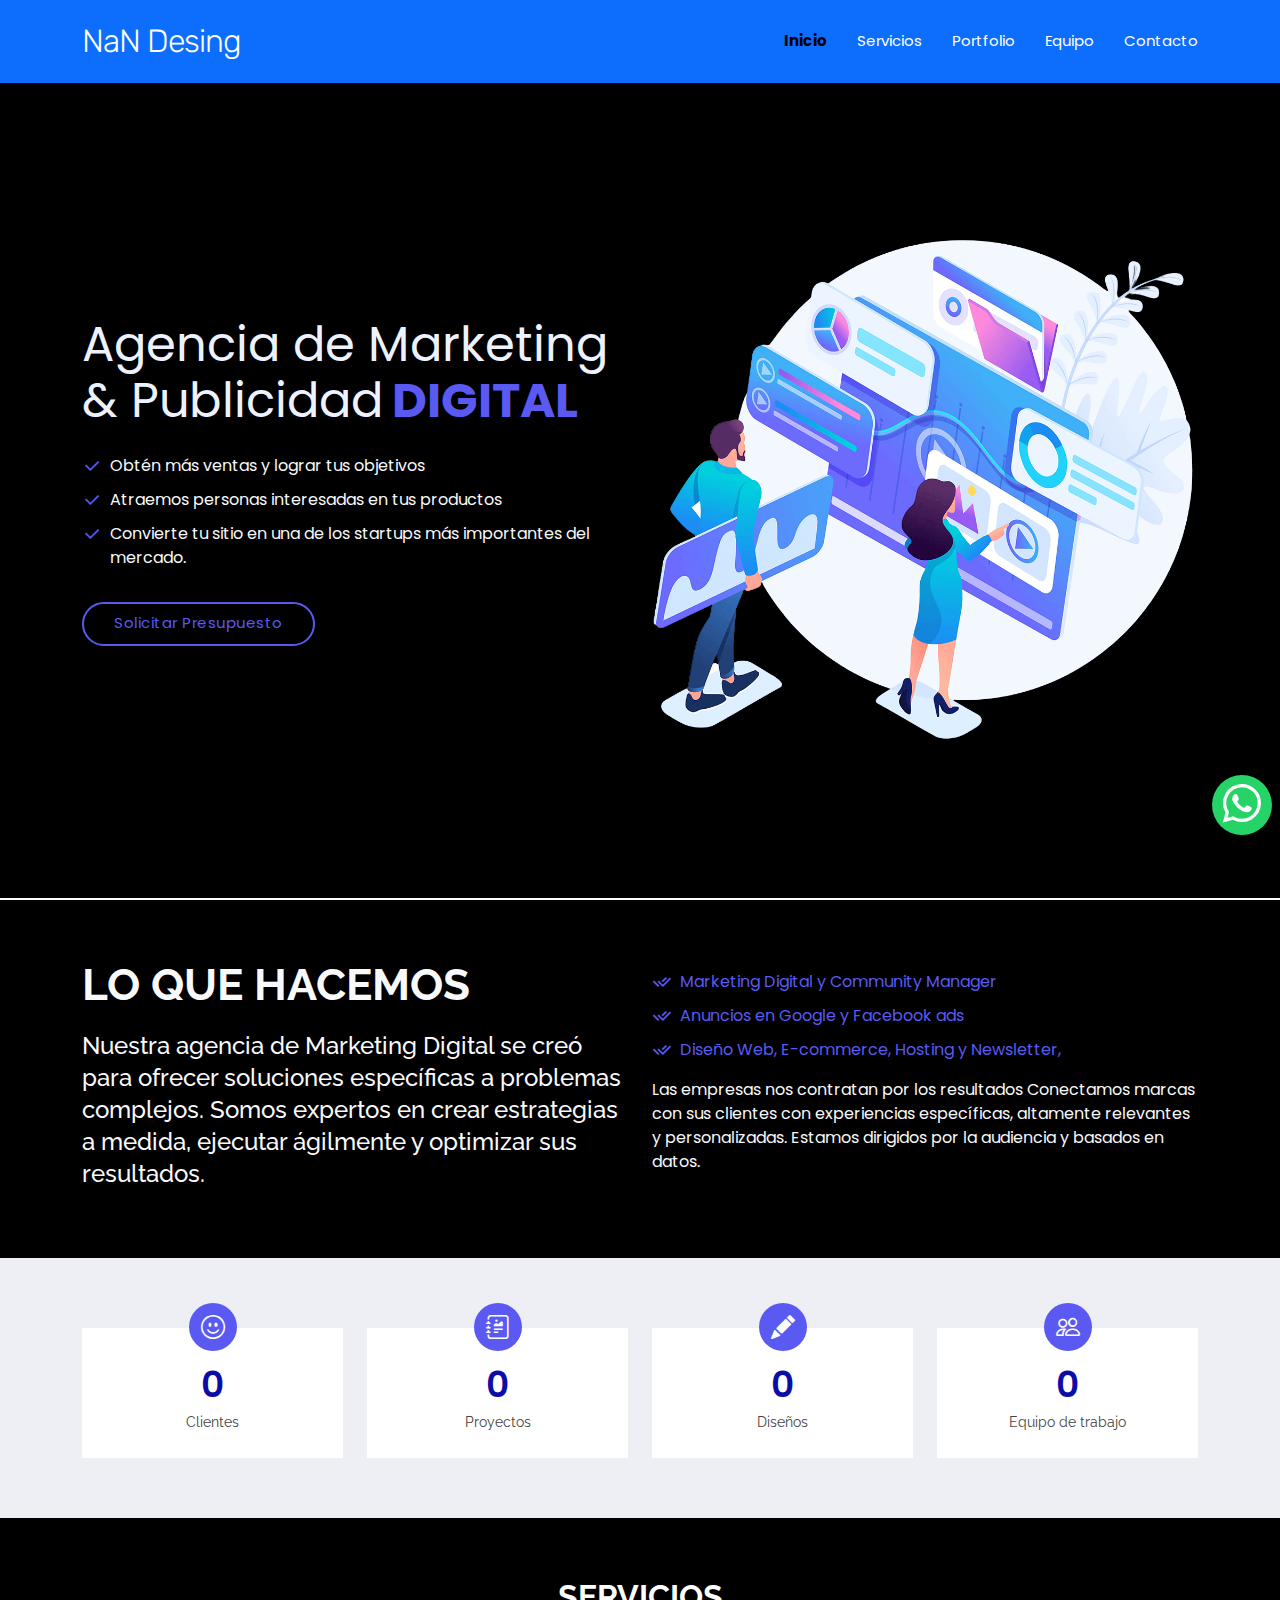
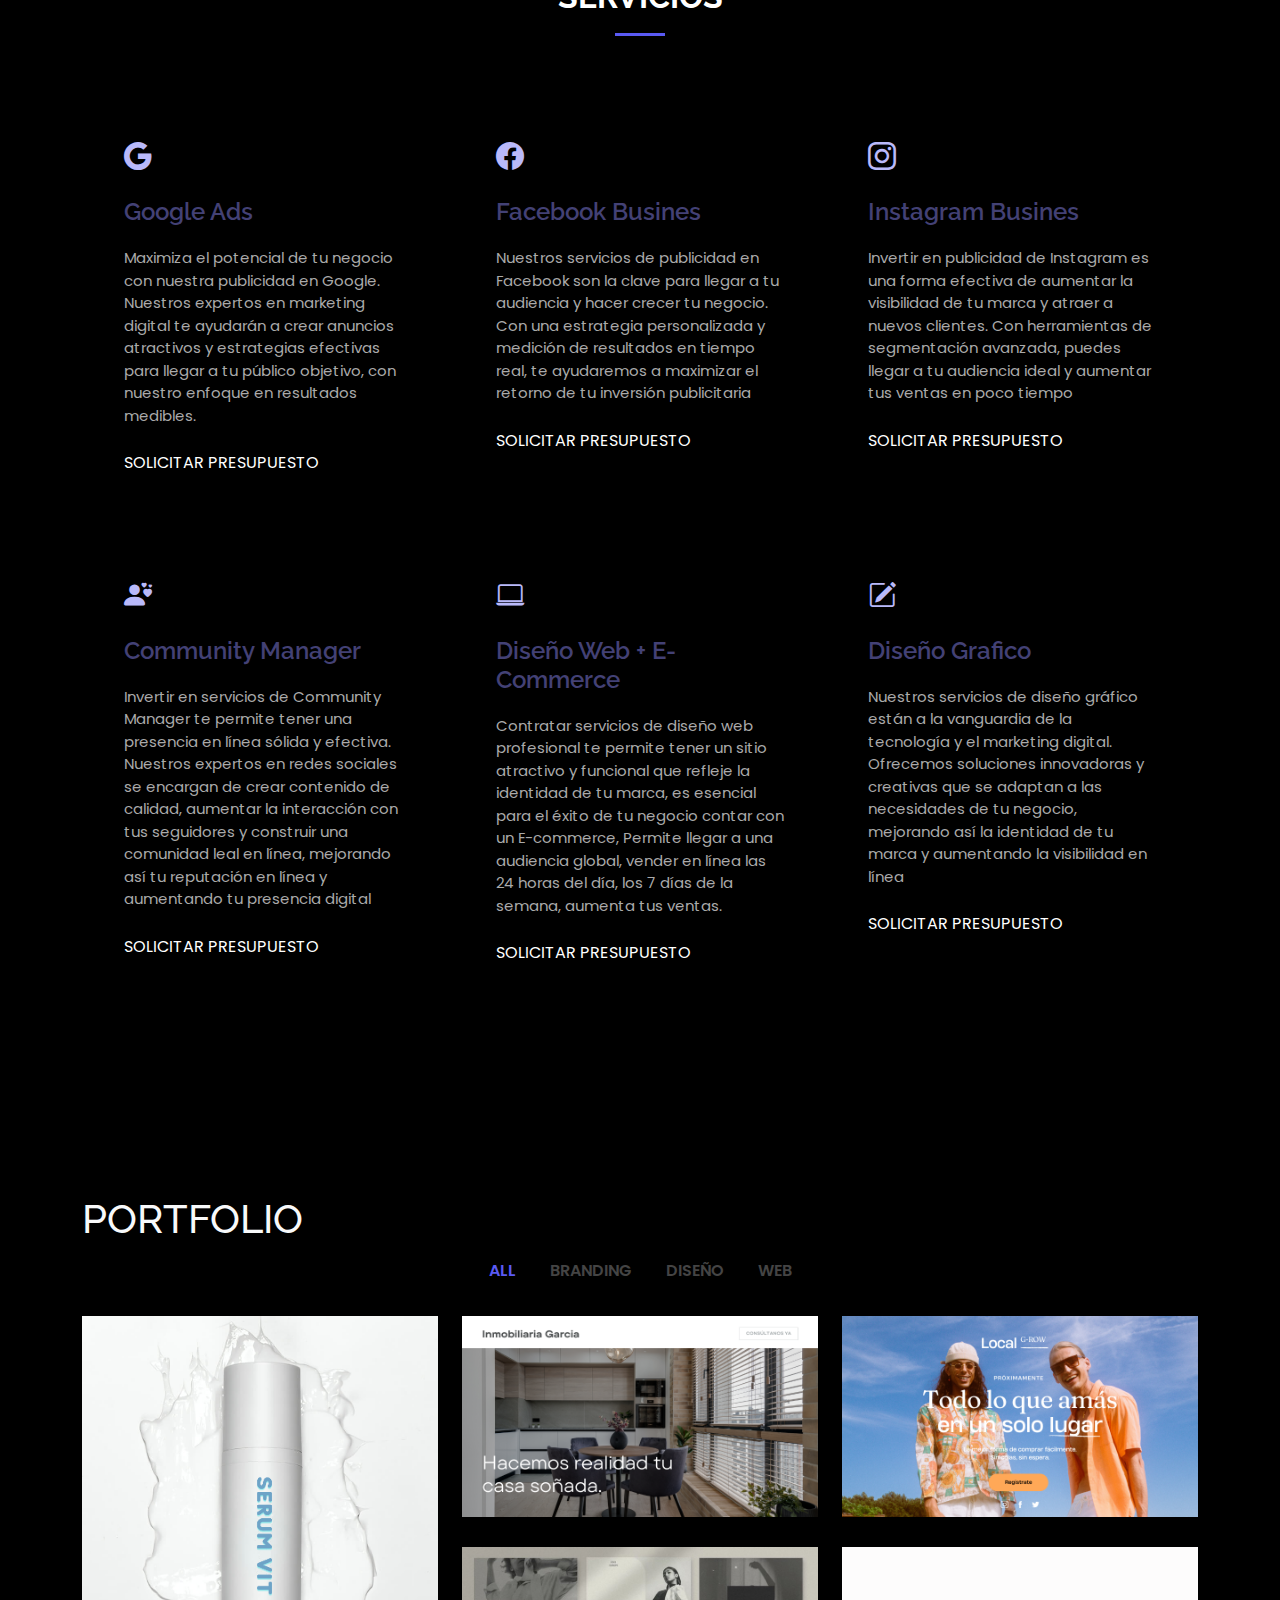
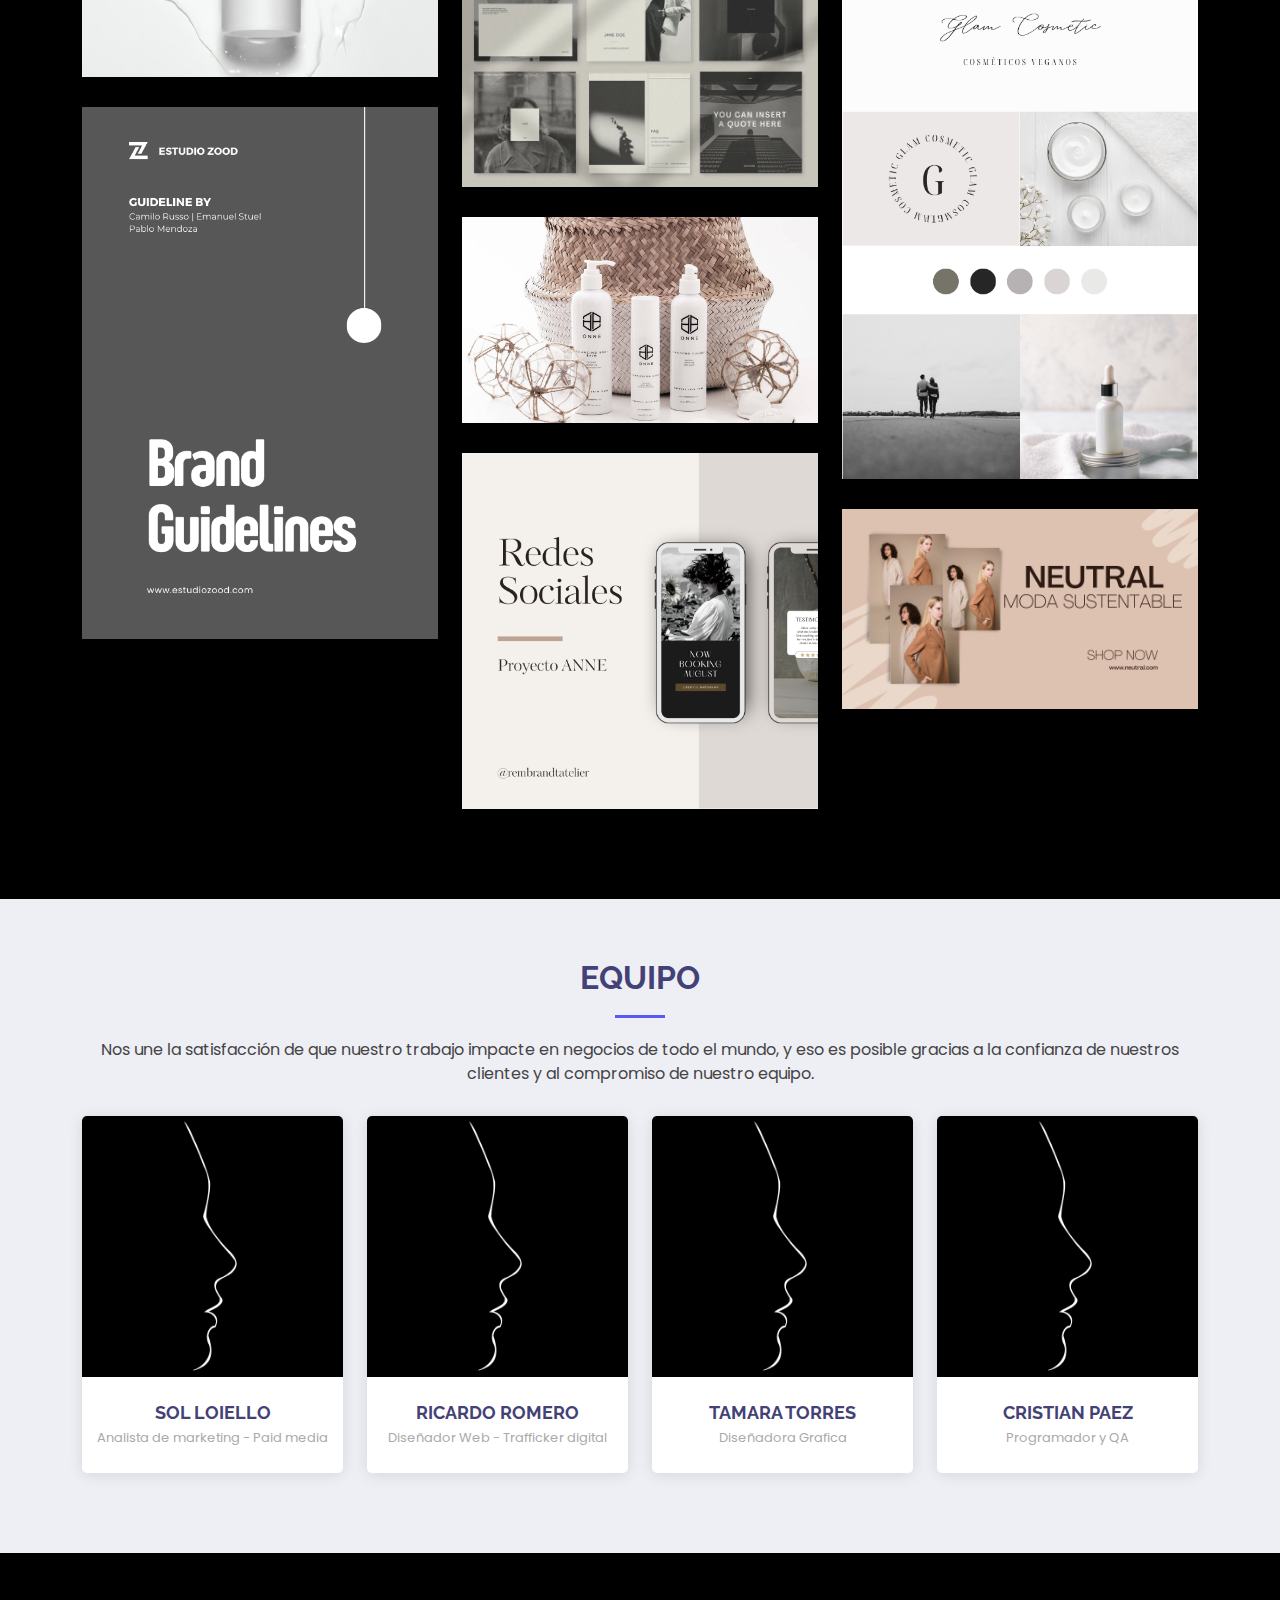
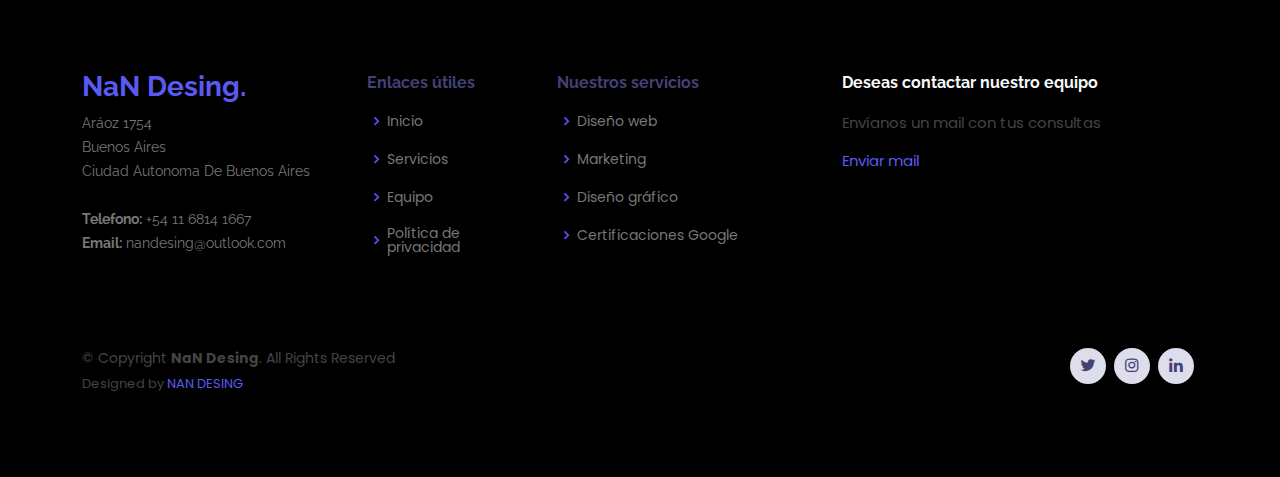
==== index.html @ 547ba75d "cambios" ====
<!DOCTYPE html>
<html lang="es">

<head>
  <meta charset="utf-8">
  <meta content="width=device-width, initial-scale=1.0" name="viewport">

  <title>NaN Desing</title>
  <meta content="" name="description">
  <meta content="" name="keywords">

  <!-- Favicons -->
  <link href="assets/img/NaN (100 × 100 px).png" rel="icon">
  <link href="assets/img/apple-touch-icon.png" rel="apple-touch-icon">
 

  <!-- Google Fonts -->
  <link rel="preconnect" href="https://fonts.googleapis.com">
  <link rel="preconnect" href="https://fonts.gstatic.com" crossorigin>
  <link href="https://fonts.googleapis.com/css2?family=Poppins:wght@500&display=swap" rel="stylesheet">
  <link href="https://fonts.googleapis.com/css?family=Open+Sans:300,300i,400,400i,600,600i,700,700i|Raleway:300,300i,400,400i,500,500i,600,600i,700,700i|Poppins:300,300i,400,400i,500,500i,600,600i,700,700i" rel="stylesheet">
  <link rel="preconnect" href="https://fonts.googleapis.com">
  <link rel="preconnect" href="https://fonts.gstatic.com" crossorigin>
  <link href="https://fonts.googleapis.com/css2?family=Roboto&family=Roboto+Flex:opsz,wght@8..144,500;8..144,600&family=Rubik:wght@500&display=swap" rel="stylesheet">
  


  <!-- Vendor CSS Files -->
  <link href="assets/vendor/bootstrap/css/bootstrap.min.css" rel="stylesheet">
  <link href="assets/vendor/bootstrap-icons/bootstrap-icons.css" rel="stylesheet">
  <link href="assets/vendor/boxicons/css/boxicons.min.css" rel="stylesheet">
  <link href="assets/vendor/glightbox/css/glightbox.min.css" rel="stylesheet">
  <link href="assets/vendor/remixicon/remixicon.css" rel="stylesheet">
  <link href="assets/vendor/swiper/swiper-bundle.min.css" rel="stylesheet">

  <!-- Template Main CSS File -->
  <link href="assets/css/style.css" rel="stylesheet">

  <!-- =======================================================
  * Template Name: Resi - v4.10.0
  * Template URL: https://bootstrapmade.com/resi-free-bootstrap-html-template/
  * Author: BootstrapMade.com
  * License: https://bootstrapmade.com/license/
  ======================================================== -->
</head>

<body>

  <!-- ======= Header ======= -->
  <header id="header" class="fixed-top  bg-primary">
    <div class="container d-flex align-items-center justify-content-between">

      <h1 class="logo"><a href="index.html">NaN Desing</a></h1>
      <!-- Uncomment below if you prefer to use an image logo -->
      <!-- <a href="index.html" class="logo"><img src="assets/img/logo.png" alt="" class="img-fluid"></a>-->

      <nav id="navbar" class="navbar navbar-dark">
        <ul>
          <li><a class="nav-link scrollto active" href="#hero">Inicio</a></li>
          <li><a class="nav-link scrollto" href="#services">Servicios</a></li>
          <li><a class="nav-link scrollto " href="#portfolio">Portfolio</a></li>
          <li><a class="nav-link scrollto" href="#team">Equipo</a></li>
          <li><a class="nav-link scrollto" href="#contact">Contacto</a></li>
          
        </ul>
        <i class="bi bi-list mobile-nav-toggle"></i>
      </nav><!-- .navbar -->

    </div>
  </header><!-- End Header -->

  <!-- ======= Hero Section ======= -->
  <section id="hero" class="d-flex align-items-center">

    <div class="container">
      <div class="row">
        <div class="col-lg-6 pt-2 pt-lg-0 order-2 order-lg-1 d-flex flex-column justify-content-center">
          <h1>Agencia de Marketing &  Publicidad<mark class="texto">DIGITAL</mark></h1> 
          <ul>
            <li class="text-light"><i class="ri-check-line"></i>Obtén más ventas y lograr tus objetivos</li>
            <li class="text-light"><i class="ri-check-line"></i> Atraemos personas interesadas en tus productos</li>
            <li class="text-light"><i class="ri-check-line"></i> Convierte tu sitio en una de los startups más importantes del mercado. 
            </li>
          </ul>
          <div class="mt-3">            
            <a href="https://wa.link/ziccb3" class="btn-get-quote">Solicitar Presupuesto</a>
          </div>
        </div>
        <div class="col-lg-6 order-1 order-lg-2 hero-img">
          <img src="assets/img/fondo 1.png" class="img-fluid" alt="">
        </div>
      </div>
    </div>

  </section><!-- End Hero -->

  <main id="main">

    <!-- ======= About Section ======= -->
    <section id="about" class="about">
      <div class="container">

        <div class="row content">
          <div class="col-lg-6">
            <h2><dt class="text-light" >LO QUE HACEMOS</dt> </h2>
            <h3 class="text-light">Nuestra agencia de Marketing Digital se creó para ofrecer soluciones específicas a problemas complejos. Somos expertos en crear estrategias a medida, ejecutar ágilmente y optimizar sus resultados. </h3>
          </div>
          <div class="col-lg-6 pt-4 pt-lg-0 cambios">            
            <ul>
              <li class="text1"><i class="ri-check-double-line "> </i>Marketing Digital y Community Manager</li>
              <li class="text1"><i class="ri-check-double-line"></i> Anuncios en Google y Facebook ads</li>
              <li class="text1"><i class="ri-check-double-line"></i> Diseño Web, E-commerce, Hosting y Newsletter, </li>
            </ul>
            <p class="text-light">Las empresas nos contratan por los resultados
              Conectamos marcas con sus clientes con experiencias específicas, altamente relevantes y personalizadas. Estamos dirigidos por la audiencia y basados en datos.</p>  
        </div>

      </div>
    </section><!-- End About Section -->

    <!-- ======= Why Us Section ======= -->
    

    <!-- ======= Counts Section ======= -->
    <section id="counts" class="counts section-bg">
      <div class="container">

        <div class="row">

          <div class="col-lg-3 col-md-6">
            <div class="count-box">
              <i class="bi bi-emoji-smile"></i>
              <span data-purecounter-start="0" data-purecounter-end="232" data-purecounter-duration="1" class="purecounter"></span>
              <p>Clientes </p>
            </div>
          </div>

          <div class="col-lg-3 col-md-6 mt-5 mt-md-0">
            <div class="count-box">
              <i class="bi bi-journal-richtext"></i>
              <span data-purecounter-start="0" data-purecounter-end="521" data-purecounter-duration="1" class="purecounter"></span>
              <p>Proyectos</p>
            </div>
          </div>

          <div class="col-lg-3 col-md-6 mt-5 mt-lg-0">
            <div class="count-box">
              <i class="bi bi-pencil-fill"></i>
              <span data-purecounter-start="0" data-purecounter-end="1463" data-purecounter-duration="1" class="purecounter"></span>
              <p>Diseños</p>
            </div>
          </div>

          <div class="col-lg-3 col-md-6 mt-5 mt-lg-0">
            <div class="count-box">
              <i class="bi bi-people"></i>
              <span data-purecounter-start="0" data-purecounter-end="7" data-purecounter-duration="1" class="purecounter"></span>
              <p>Equipo de trabajo </p>
            </div>
          </div>

        </div>

      </div>
    </section><!-- End Counts Section -->

    <!-- ======= Services Section ======= -->
    <section id="services" class="services">
      <div class="container">

        <div class="section-title">
          <h2><dt class="text-white">SERVICIOS</dt></h2>
        </div>

        <section id="why-us" class="why-us">
          <div class="container">
    
            <div class="row">    
              <div class="col-lg-4">
                <div class="box">
                  <span><i class="bi bi-google"></i></span>                  
                  <h4>Google Ads</h4>
                  <p>Maximiza el potencial de tu negocio con nuestra publicidad en Google. Nuestros expertos en marketing digital te ayudarán a crear anuncios atractivos y estrategias efectivas para llegar a tu público objetivo, con nuestro enfoque en resultados medibles. </p> <br>
                  <a href="https://wa.link/ziccb3" class="text-white font-weight-bold text-uppercase">Solicitar Presupuesto</a>
              </div>   
            </div>
    
              <div class="col-lg-4 mt-4 mt-lg-0">
                <div class="box">
                  <span><i class="bi bi-facebook"></i></span>
                  <h4>Facebook Busines</h4>
                  <p>Nuestros servicios de publicidad en Facebook son la clave para llegar a tu audiencia y hacer crecer tu negocio. Con una estrategia personalizada y medición de resultados en tiempo real, te ayudaremos a maximizar el retorno de tu inversión publicitaria</p>
                  <br><a href="https://wa.link/ziccb3" class="text-white font-weight-bold text-uppercase">Solicitar Presupuesto</a>
                </div>
              </div>
    
              <div class="col-lg-4 mt-4 mt-lg-0">
                <div class="box">
                  <span><i class="bi bi-instagram"></i></span>
                  <h4>Instagram Busines</h4>
                  <p>Invertir en publicidad de Instagram es una forma efectiva de aumentar la visibilidad de tu marca y atraer a nuevos clientes. Con herramientas de segmentación avanzada, puedes llegar a tu audiencia ideal y aumentar tus ventas en poco tiempo</p>
                  <br><a href="https://wa.link/ziccb3" class="text-white font-weight-bold text-uppercase">Solicitar Presupuesto</a>
                </div>
              </div>
            </div>

            <div class="row">    
              <div class="col-lg-4">
                <div class="box">
                 <span><i class="bi bi-person-hearts"></i></span>               
                  <h4>Community Manager</h4>
                  <p>Invertir en servicios de Community Manager te permite tener una presencia en línea sólida y efectiva. Nuestros expertos en redes sociales se encargan de crear contenido de calidad, aumentar la interacción con tus seguidores y construir una comunidad leal en línea, mejorando así tu reputación en línea y aumentando tu presencia digital</p>
                  <br><a href="https://wa.link/ziccb3" class="text-white font-weight-bold text-uppercase">Solicitar Presupuesto</a>
                </div>
              </div>
    
              <div class="col-lg-4 mt-4 mt-lg-0">
                <div class="box">
                  <span><i class="bi bi-laptop"></i></span>
                  <h4>Diseño Web + E-Commerce</h4>
                  <p>Contratar servicios de diseño web profesional te permite tener un sitio atractivo y funcional que refleje la identidad de tu marca, es esencial para el éxito de tu negocio contar con un E-commerce, Permite llegar a una audiencia global, vender en línea las 24 horas del día, los 7 días de la semana, aumenta tus ventas. </p>
                  <br><a href="https://wa.link/ziccb3" class="text-white font-weight-bold text-uppercase">Solicitar Presupuesto</a>
                </div>
              </div>
    
              <div class="col-lg-4 mt-4 mt-lg-0">
                <div class="box">
                  <span><i class="bi bi-pencil-square"></i></span>
                  <h4>Diseño Grafico</h4>
                  <p>Nuestros servicios de diseño gráfico están a la vanguardia de la tecnología y el marketing digital. Ofrecemos soluciones innovadoras y creativas que se adaptan a las necesidades de tu negocio, mejorando así la identidad de tu marca y aumentando la visibilidad en línea</p>
                  <br><a href="https://wa.link/ziccb3" class="text-white font-weight-bold text-uppercase">Solicitar Presupuesto</a>
                </div>
              </div>
            </div>

          </div>
        </section><!-- End Why Us Section -->
      </div>
    </section><!-- End Services Section -->

    <!-- ======= Features Section ======= -->

    <!-- ======= Portfolio Section ======= -->
    <section id="portfolio" class="portfolio">
      <div class="container">
        <h1 class="text-light">PORTFOLIO</h1>

        <div class="row">
          <div class="col-lg-12 d-flex justify-content-center">
            <ul id="portfolio-flters">
              <li data-filter="*" class="filter-active">All</li>
              <li data-filter=".filter-app">Branding</li>
              <li data-filter=".filter-card">Diseño</li>
              <li data-filter=".filter-web">Web</li>
            </ul>
          </div>
        </div>

        <div class="row portfolio-container">

          <div class="col-lg-4 col-md-6 portfolio-item filter-app">
            <div class="portfolio-wrap">
              <img src="assets/img/portfolio/pool.png" class="img-fluid" alt="">
              <div class="portfolio-info">
                <h4>Branding</h4>
                <p>Brand</p>
                <div class="portfolio-links">
                  <a href="assets/img/portfolio/pool.png" data-gallery="portfolioGallery" class="portfolio-lightbox" title="App 1"><i class="bx bx-plus"></i></a>
                </div>
              </div>
            </div>
          </div>

          <div class="col-lg-4 col-md-6 portfolio-item filter-web">
            <div class="portfolio-wrap">
              <img src="assets/img/portfolio/4454.png" class="img-fluid" alt="">
              <div class="portfolio-info">
                <h4>Diseño Web</h4>
                <p>Web</p>
                <div class="portfolio-links">
                  <a href="assets/img/portfolio/4454.png" data-gallery="portfolioGallery" class="portfolio-lightbox" title="Web 3"><i class="bx bx-plus"></i></a>
                </div>
              </div>
            </div>
          </div>

          <div class="col-lg-4 col-md-6 portfolio-item filter-web">
            <div class="portfolio-wrap">
              <img src="assets/img/portfolio/foto24.png" class="img-fluid" alt="">
              <div class="portfolio-info">
                <h4>Diseño Web</h4>
                <p>WEB</p>
                <div class="portfolio-links">
                  <a href="assets/img/portfolio/foto24.png" data-gallery="portfolioGallery" class="portfolio-lightbox" title="App 2"><i class="bx bx-plus"></i></a>
                </div>
              </div>
            </div>
          </div>

          <div class="col-lg-4 col-md-6 portfolio-item filter-card">
            <div class="portfolio-wrap">
              <img src="assets/img/portfolio/img3333.jpg" class="img-fluid" alt="">
              <div class="portfolio-info">
                <h4>Diseño</h4>
                <p>Brand</p>
                <div class="portfolio-links">
                  <a href="assets/img/portfolio/img3333.jpg" data-gallery="portfolioGallery" class="portfolio-lightbox" title="Card 2"><i class="bx bx-plus"></i></a>
                  
                </div>
              </div>
            </div>
          </div>

          <div class="col-lg-4 col-md-6 portfolio-item filter-card">
            <div class="portfolio-wrap">
              <img src="assets/img/portfolio/Glam Cosmetic.png" class="img-fluid" alt="">
              <div class="portfolio-info">
                <h4>Diseño</h4>
                <p>DSING</p>
                <div class="portfolio-links">
                  <a href="assets/img/portfolio/Glam Cosmetic.png" data-gallery="portfolioGallery" class="portfolio-lightbox" title="Web 2"><i class="bx bx-plus"></i></a>
                 
                </div>
              </div>
            </div>
          </div>

          <div class="col-lg-4 col-md-6 portfolio-item filter-app">
            <div class="portfolio-wrap">
              <img src="assets/img/portfolio/Glam Cosmetic (1).png" class="img-fluid" alt="">
              <div class="portfolio-info">
                <h4>Branding</h4>
                <p>Brand</p>
                <div class="portfolio-links">
                  <a href="assets/img/portfolio/Glam Cosmetic (1).png" data-gallery="portfolioGallery" class="portfolio-lightbox" title="App 3"><i class="bx bx-plus"></i></a>
                  
                </div>
              </div>
            </div>
          </div>

          <div class="col-lg-4 col-md-6 portfolio-item filter-app">
            <div class="portfolio-wrap">
              <img src="assets/img/portfolio/portfolio-details-1.jpg" class="img-fluid" alt="">
              <div class="portfolio-info">
                <h4>Branding</h4>
                <p>Brand</p>
                <div class="portfolio-links">
                  <a href="assets/img/portfolio/portfolio-details-1.jpg" data-gallery="portfolioGallery" class="portfolio-lightbox" title="Card 1"><i class="bx bx-plus"></i></a>
                  
                </div>
              </div>
            </div>
          </div>

          <div class="col-lg-4 col-md-6 portfolio-item filter-card">
            <div class="portfolio-wrap">
              <img src="assets/img/portfolio/portfolio-8.png" class="img-fluid" alt="">
              <div class="portfolio-info">
                <h4>Diseño</h4>
                <p>DSING</p>
                <div class="portfolio-links">
                  <a href="assets/img/portfolio/portfolio-8.png" data-gallery="portfolioGallery" class="portfolio-lightbox" title="Card 3"><i class="bx bx-plus"></i></a>
                  
                </div>
              </div>
            </div>
          </div>

          <div class="col-lg-4 col-md-6 portfolio-item filter-web">
            <div class="portfolio-wrap">
              <img src="assets/img/portfolio/Gimnasio Astreus (2).png" class="img-fluid" alt="">
              <div class="portfolio-info">
                <h4>Diseño Web</h4>
                <p>Web</p>
                <div class="portfolio-links">
                  <a href="assets/img/portfolio/Gimnasio Astreus (2).png" data-gallery="portfolioGallery" class="portfolio-lightbox" title="Web 3"><i class="bx bx-plus"></i></a>
                 
                </div>
              </div>
            </div>
          </div>

        </div>

      </div>
    </section><!-- End Portfolio Section -->

    <!-- ======= Team Section ======= -->
    <section id="team" class="team section-bg">
      <div class="container">

        <div class="section-title">
          <h2>EQUIPO</h2>
          <p>Nos une la satisfacción de que nuestro trabajo impacte en negocios de todo el mundo, y eso es posible gracias a la confianza de nuestros clientes y al compromiso de nuestro equipo.</p>
        </div>

        <div class="row">

          <div class="col-lg-3 col-md-6 d-flex align-items-stretch">
            <div class="member">
              <div class="member-img">
                <img src="assets/img/team/img - 1.png" class="img-fluid" alt="">
                <div class="social">
                  <a href=""><i class="bi bi-linkedin"></i></a>
                  <a href=""><i class="bi bi-twitter"></i></a>
                  <a href=""><i class="bi bi-instagram"></i></a>
                </div>
              </div>
              <div class="member-info">
                <h4>SOL LOIELLO</h4>
                <span>Analista de marketing - Paid media </span>
              </div>
            </div>
          </div>

          <div class="col-lg-3 col-md-6 d-flex align-items-stretch">
            <div class="member">
              <div class="member-img">
                <img src="assets/img/team/img - 1.png" class="img-fluid" alt="">
                <div class="social">
                  <a href=""><i class="bi bi-linkedin"></i></a>
                  <a href=""><i class="bi bi-twitter"></i></a>
                  <a href=""><i class="bi bi-instagram"></i></a>                  
                </div>
              </div>
              <div class="member-info">
                <h4>RICARDO ROMERO</h4>
                <span>Diseñador Web - Trafficker digital</span>
              </div>
            </div>
          </div>

          <div class="col-lg-3 col-md-6 d-flex align-items-stretch">
            <div class="member">
              <div class="member-img">
                <img src="assets/img/team/img - 1.png" class="img-fluid" alt="">
                <div class="social">
                  <a href=""><i class="bi bi-linkedin"></i></a>
                  <a href=""><i class="bi bi-twitter"></i></a>
                  <a href=""><i class="bi bi-instagram"></i></a>  
                </div>
              </div>
              <div class="member-info">
                <h4>TAMARA TORRES</h4>
                <span>Diseñadora Grafica</span>
              </div>
            </div>
          </div>

          <div class="col-lg-3 col-md-6 d-flex align-items-stretch">
            <div class="member">
              <div class="member-img">
                <img src="assets/img/team/img - 1.png" class="img-fluid" alt="">
                <div class="social">
                  <a href=""><i class="bi bi-linkedin"></i></a>
                  <a href=""><i class="bi bi-twitter"></i></a>
                  <a href=""><i class="bi bi-instagram"></i></a>  
                </div>
              </div>
              <div class="member-info">
                <h4>CRISTIAN PAEZ</h4>
                <span>Programador y QA</span>
              </div>
            </div>
          </div>

        </div>

      </div>
    </section><!-- End Team Section -->




   <!-- ======= Boton de wsp ======= -->
    <div>
      <a href="https://wa.link/ziccb3" class="btn-wsp" target="blank"><i class="bi bi-whatsapp"></i> </a>
    </div>








   

    

   

  </main><!-- End #main -->

  <!-- ======= Footer ======= -->

  <section id="contact">
  <footer id="footer">

    <div class="footer-top">
      <div class="container">
        <div class="row">

          <div class="col-lg-3 col-md-6 footer-contact">
            <h3>NaN Desing.</h3>
            <p>
              Aráoz 1754 <br>
              Buenos Aires<br>
              Ciudad Autonoma De Buenos Aires <br><br>
              <strong>Telefono:</strong> +54 11 6814 1667<br>
              <strong>Email:</strong> nandesing@outlook.com<br>
            </p>
          </div>

          <div class="col-lg-2 col-md-6 footer-links">
            <h4>Enlaces útiles</h4>
            <ul>
              <li><i class="bx bx-chevron-right"></i> <a href="#">Inicio</a></li>
              <li><i class="bx bx-chevron-right"></i> <a href="#">Servicios</a></li>
              <li><i class="bx bx-chevron-right"></i> <a href="#">Equipo</a></li>
              <li><i class="bx bx-chevron-right"></i> <a href="#">Política de privacidad</a></li>
              
            </ul>
          </div>

          <div class="col-lg-3 col-md-6 footer-links">
            <h4>Nuestros servicios</h4>
            <ul>
              <li><i class="bx bx-chevron-right"></i> <a href="services">Diseño web</a></li>
              <li><i class="bx bx-chevron-right"></i> <a href="services">Marketing</a></li>
              <li><i class="bx bx-chevron-right"></i> <a href="services">Diseño gráfico</a></li>
              <li><i class="bx bx-chevron-right"></i> <a href="#">Certificaciones Google </a></li>
            </ul>
          </div>

          <div class="col-lg-4 col-md-6 footer-newsletter">
            <h4 class="text-light">Deseas contactar nuestro equipo</h4>
            <p>Envíanos un mail con tus consultas </p>
            <a href="mailto:nandesing@outlook.com">Enviar mail</a>
          
           
          </div>

        </div>
      </div>
    </div>

    <div class="container d-md-flex py-4">

      <div class="me-md-auto text-center text-md-start">
        <div class="copyright">
          &copy; Copyright <strong><span>NaN Desing</span></strong>. All Rights Reserved
        </div>
        <div class="credits">
          <!-- All the links in the footer should remain intact. -->
          <!-- You can delete the links only if you purchased the pro version. -->
          <!-- Licensing information: https://bootstrapmade.com/license/ -->
          <!-- Purchase the pro version with working PHP/AJAX contact form: https://bootstrapmade.com/resi-free-bootstrap-html-template/ -->
          Designed by <a href="https://bootstrapmade.com/">NAN DESING</a>
        </div>
      </div>
      <div class="social-links text-center text-md-right pt-3 pt-md-0">
        <a href="#" class="twitter"><i class="bx bxl-twitter"></i></a>
        <a href="#" class="instagram"><i class="bx bxl-instagram"></i></a>
        
        <a href="#" class="linkedin"><i class="bx bxl-linkedin"></i></a>
      </div>
    </div>
  </footer><!-- End Footer -->
  </section>

  <a href="#" class="back-to-top d-flex align-items-center justify-content-center"><i class="bi bi-arrow-up-short"></i></a>

  <!-- Vendor JS Files -->
  <script src="assets/vendor/purecounter/purecounter_vanilla.js"></script>
  <script src="assets/vendor/bootstrap/js/bootstrap.bundle.min.js"></script>
  <script src="assets/vendor/glightbox/js/glightbox.min.js"></script>
  <script src="assets/vendor/isotope-layout/isotope.pkgd.min.js"></script>
  <script src="assets/vendor/swiper/swiper-bundle.min.js"></script>
  <script src="assets/vendor/php-email-form/validate.js"></script>

  <!-- Template Main JS File -->
  <script src="assets/js/main.js"></script>

</body>

</html>
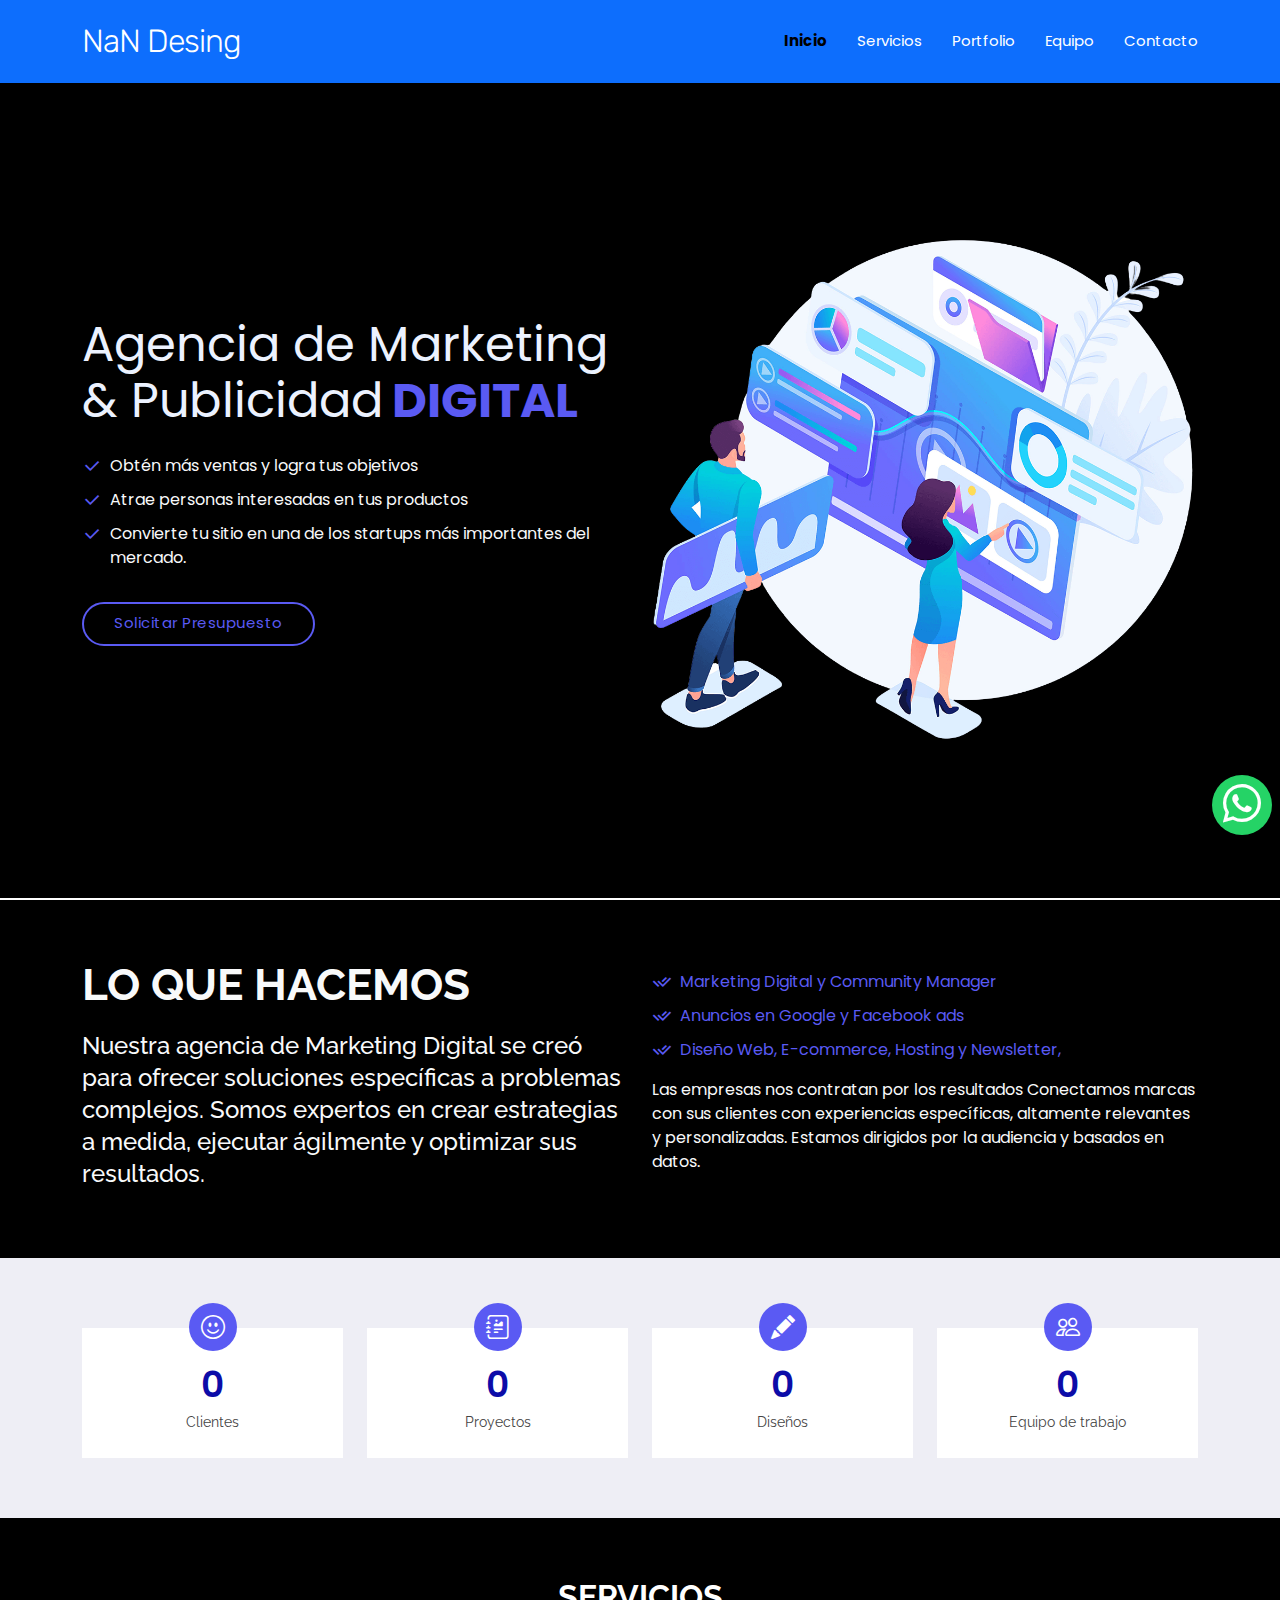
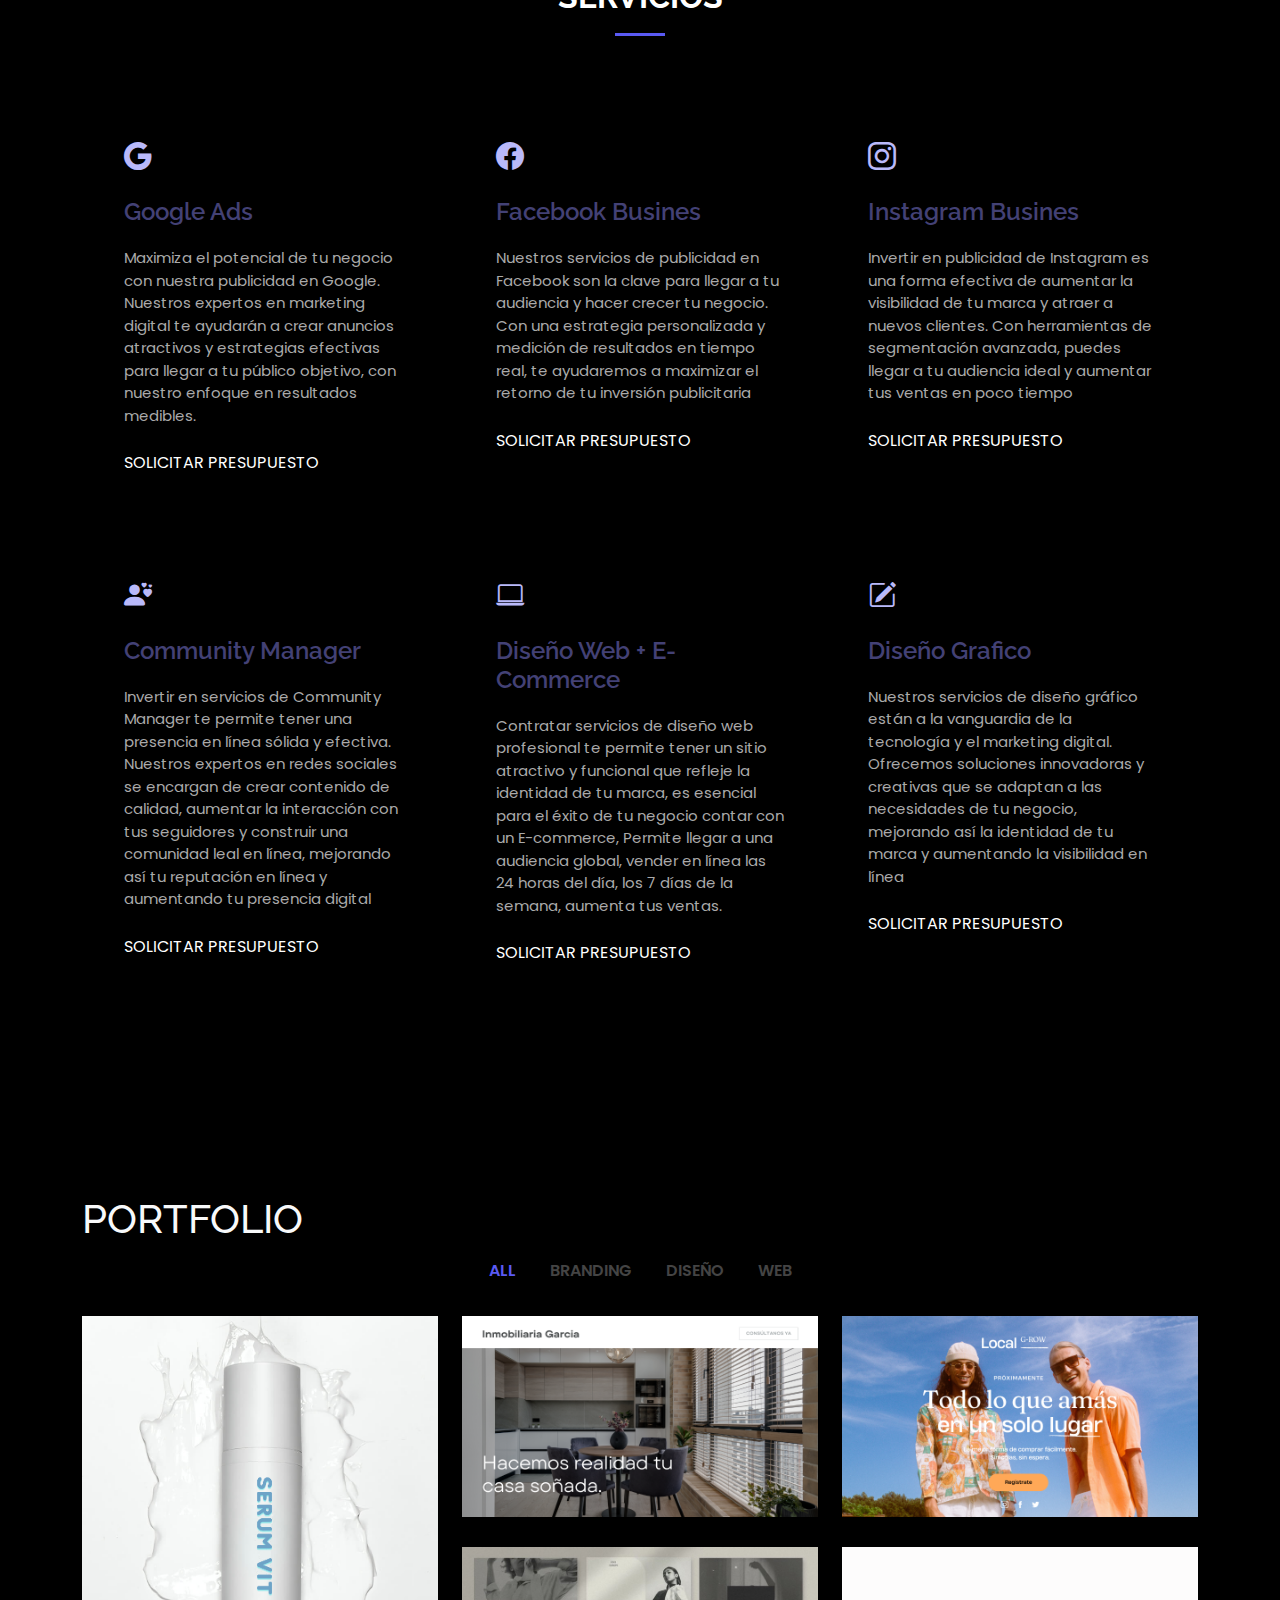
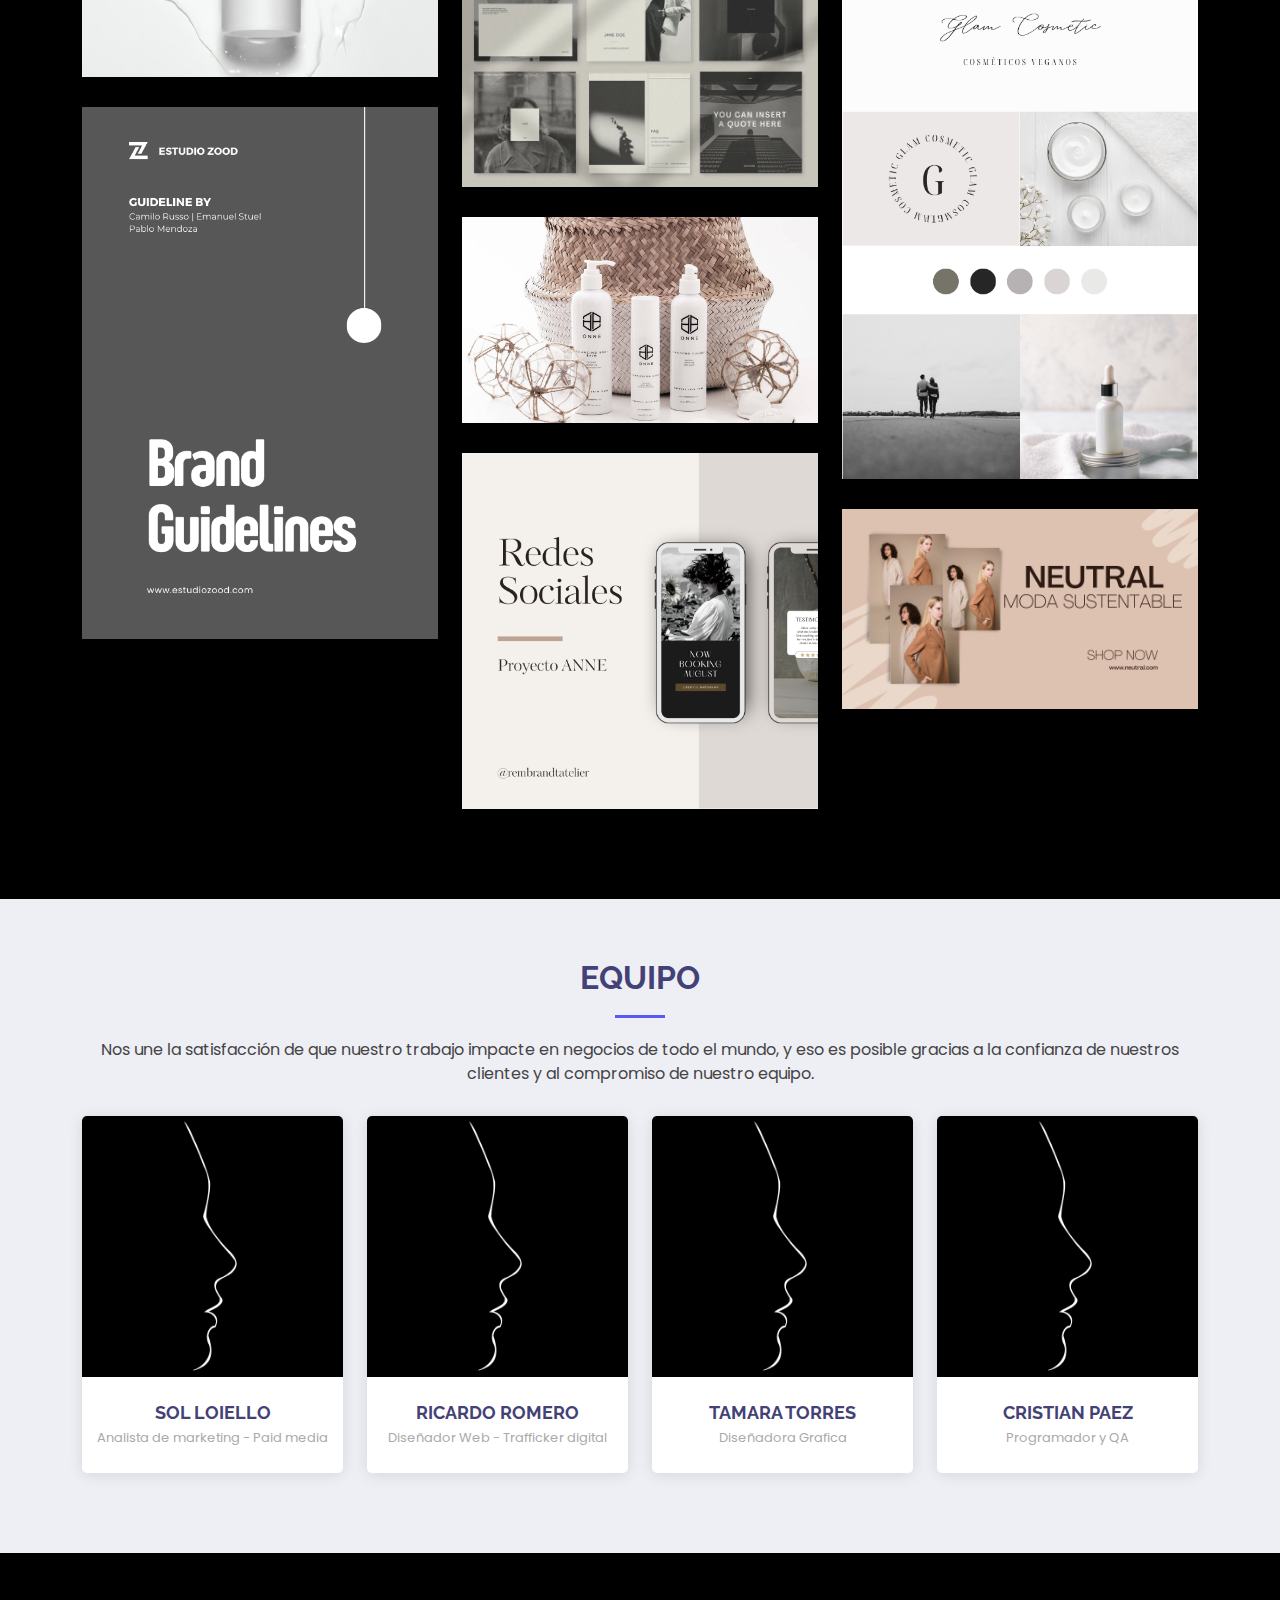
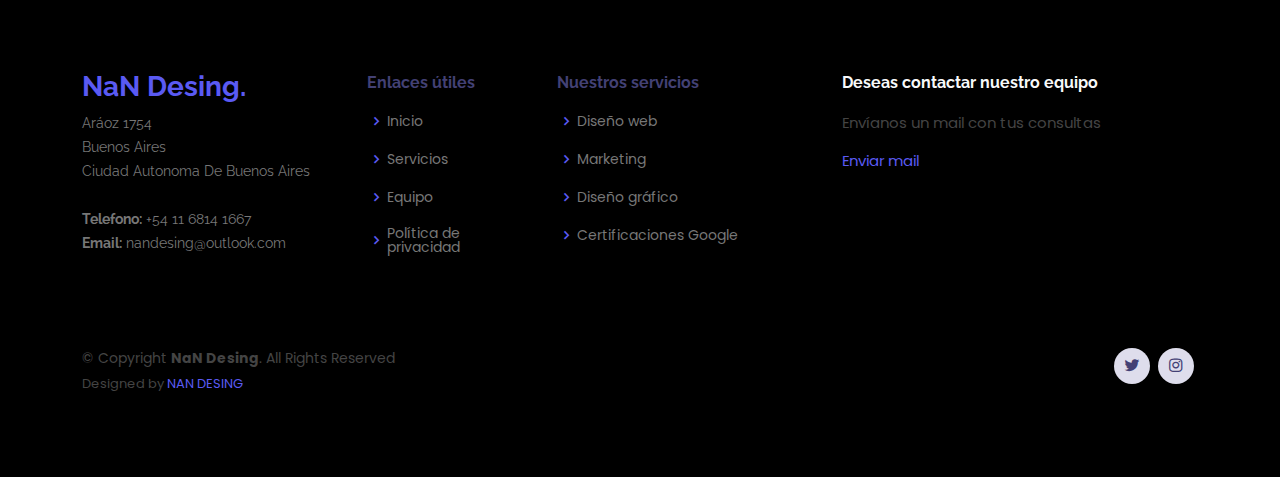
==== commit 2c2d57ad: "cambios link" ====
--- a/index.html
+++ b/index.html
@@ -77,8 +77,8 @@
         <div class="col-lg-6 pt-2 pt-lg-0 order-2 order-lg-1 d-flex flex-column justify-content-center">
           <h1>Agencia de Marketing &  Publicidad<mark class="texto">DIGITAL</mark></h1> 
           <ul>
-            <li class="text-light"><i class="ri-check-line"></i>Obtén más ventas y lograr tus objetivos</li>
-            <li class="text-light"><i class="ri-check-line"></i> Atraemos personas interesadas en tus productos</li>
+            <li class="text-light"><i class="ri-check-line"></i>Obtén más ventas y logra tus objetivos</li>
+            <li class="text-light"><i class="ri-check-line"></i> Atrae personas interesadas en tus productos</li>
             <li class="text-light"><i class="ri-check-line"></i> Convierte tu sitio en una de los startups más importantes del mercado. 
             </li>
           </ul>
@@ -404,7 +404,7 @@
                 <div class="social">
                   <a href=""><i class="bi bi-linkedin"></i></a>
                   <a href=""><i class="bi bi-twitter"></i></a>
-                  <a href=""><i class="bi bi-instagram"></i></a>
+                  <a href="https://www.instagram.com/nan_desing/"><i class="bi bi-instagram"></i></a>
                 </div>
               </div>
               <div class="member-info">
@@ -420,8 +420,8 @@
                 <img src="assets/img/team/img - 1.png" class="img-fluid" alt="">
                 <div class="social">
                   <a href=""><i class="bi bi-linkedin"></i></a>
-                  <a href=""><i class="bi bi-twitter"></i></a>
-                  <a href=""><i class="bi bi-instagram"></i></a>                  
+                  
+                  <a href="https://www.instagram.com/solloiello/"><i class="bi bi-instagram"></i></a>                  
                 </div>
               </div>
               <div class="member-info">
@@ -437,8 +437,8 @@
                 <img src="assets/img/team/img - 1.png" class="img-fluid" alt="">
                 <div class="social">
                   <a href=""><i class="bi bi-linkedin"></i></a>
-                  <a href=""><i class="bi bi-twitter"></i></a>
-                  <a href=""><i class="bi bi-instagram"></i></a>  
+                  
+                  <a href="https://www.instagram.com/ricardo.me89/"><i class="bi bi-instagram"></i></a>  
                 </div>
               </div>
               <div class="member-info">
@@ -454,7 +454,7 @@
                 <img src="assets/img/team/img - 1.png" class="img-fluid" alt="">
                 <div class="social">
                   <a href=""><i class="bi bi-linkedin"></i></a>
-                  <a href=""><i class="bi bi-twitter"></i></a>
+                  
                   <a href=""><i class="bi bi-instagram"></i></a>  
                 </div>
               </div>
@@ -564,10 +564,10 @@
         <a href="#" class="twitter"><i class="bx bxl-twitter"></i></a>
         <a href="#" class="instagram"><i class="bx bxl-instagram"></i></a>
         
-        <a href="#" class="linkedin"><i class="bx bxl-linkedin"></i></a>
+        
       </div>
     </div>
-  </footer><!-- End Footer -->
+  </footer><!-- End Footer <a href="#" class="linkedin"><i class="bx bxl-linkedin"></i></a> -->
   </section>
 
   <a href="#" class="back-to-top d-flex align-items-center justify-content-center"><i class="bi bi-arrow-up-short"></i></a>
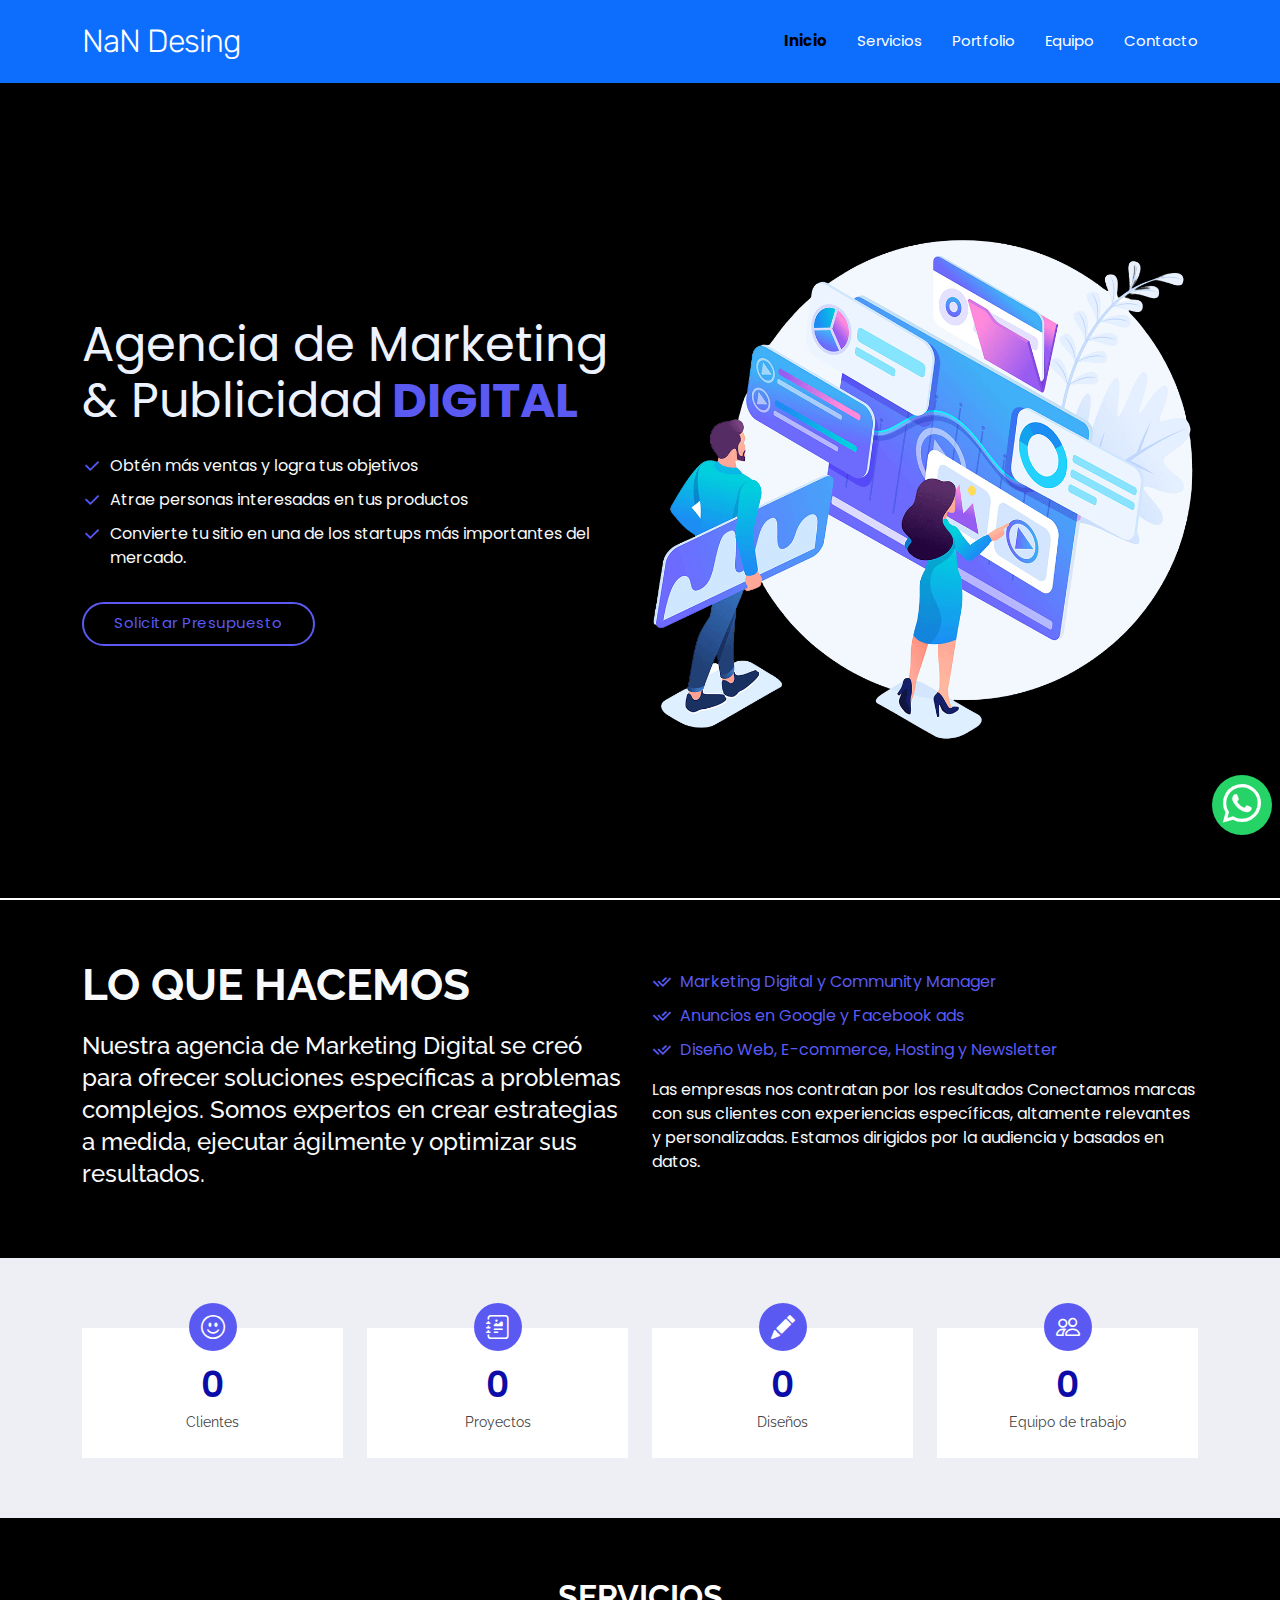
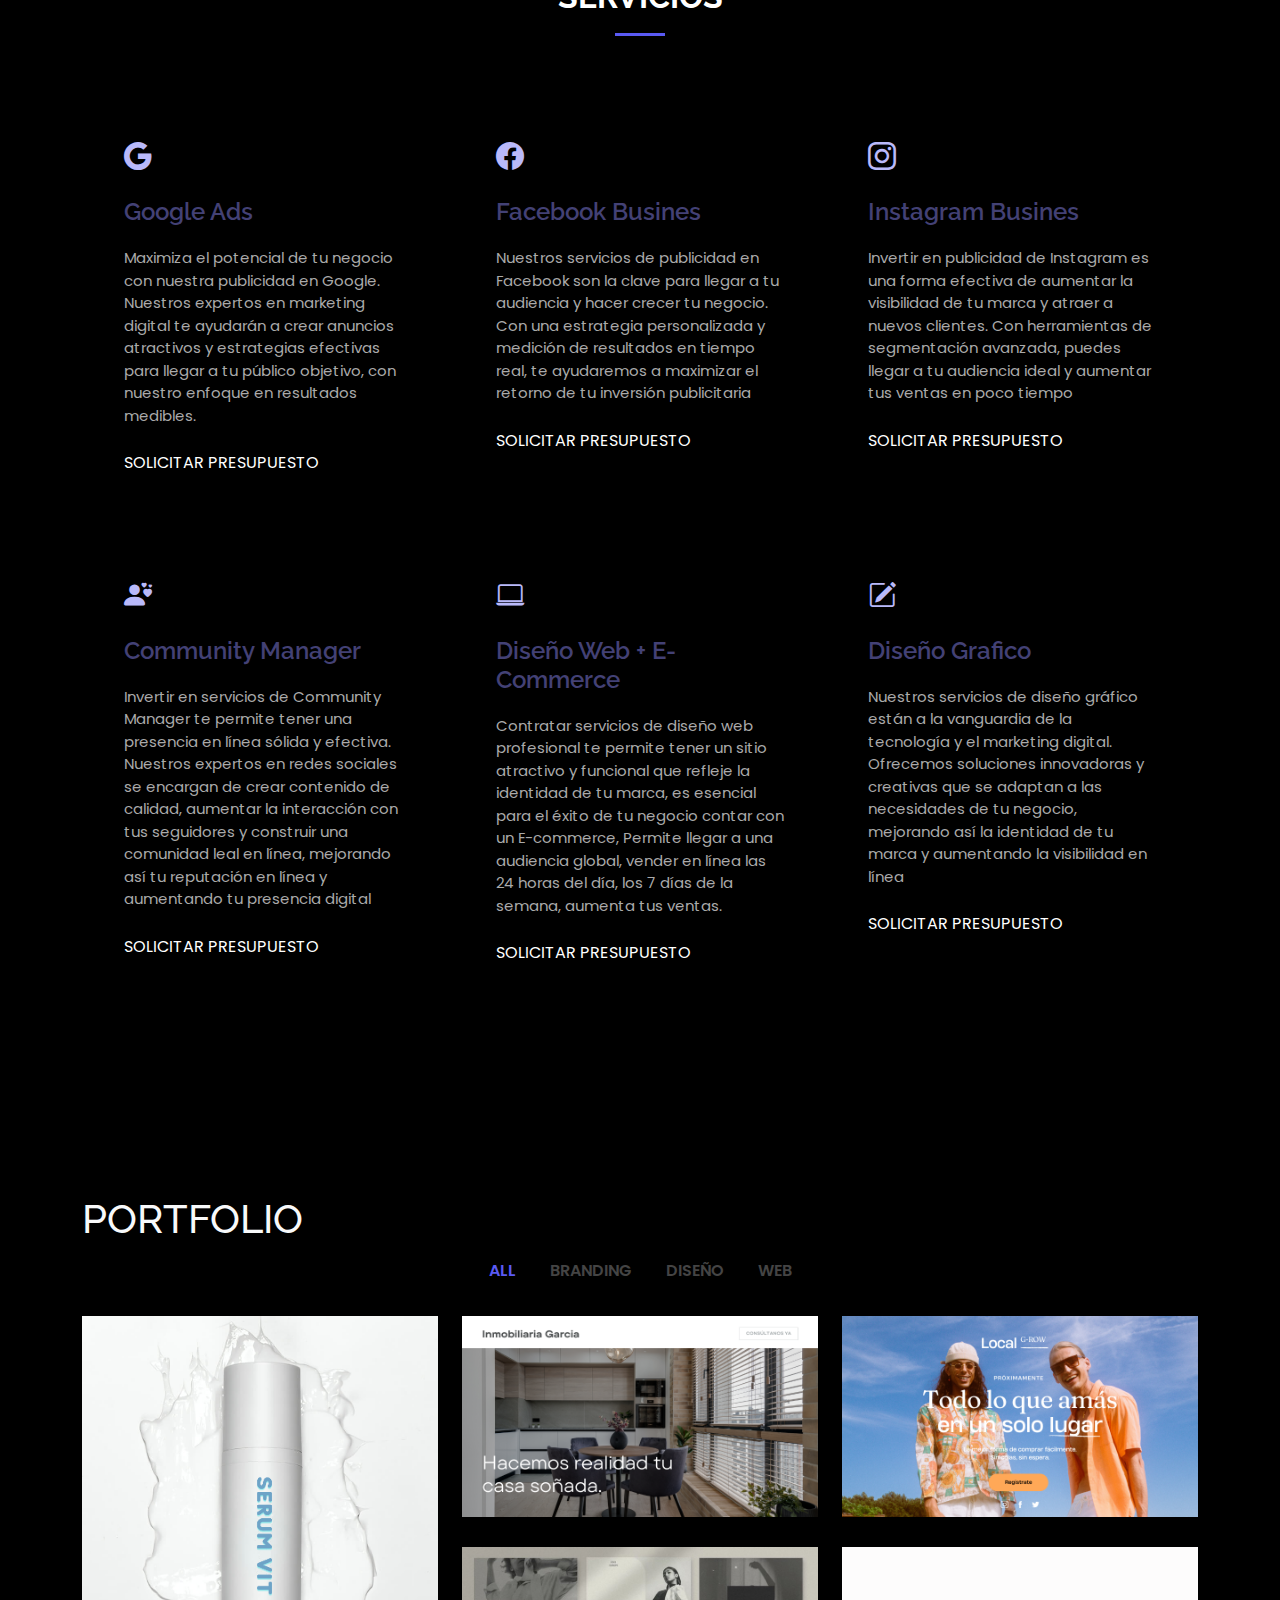
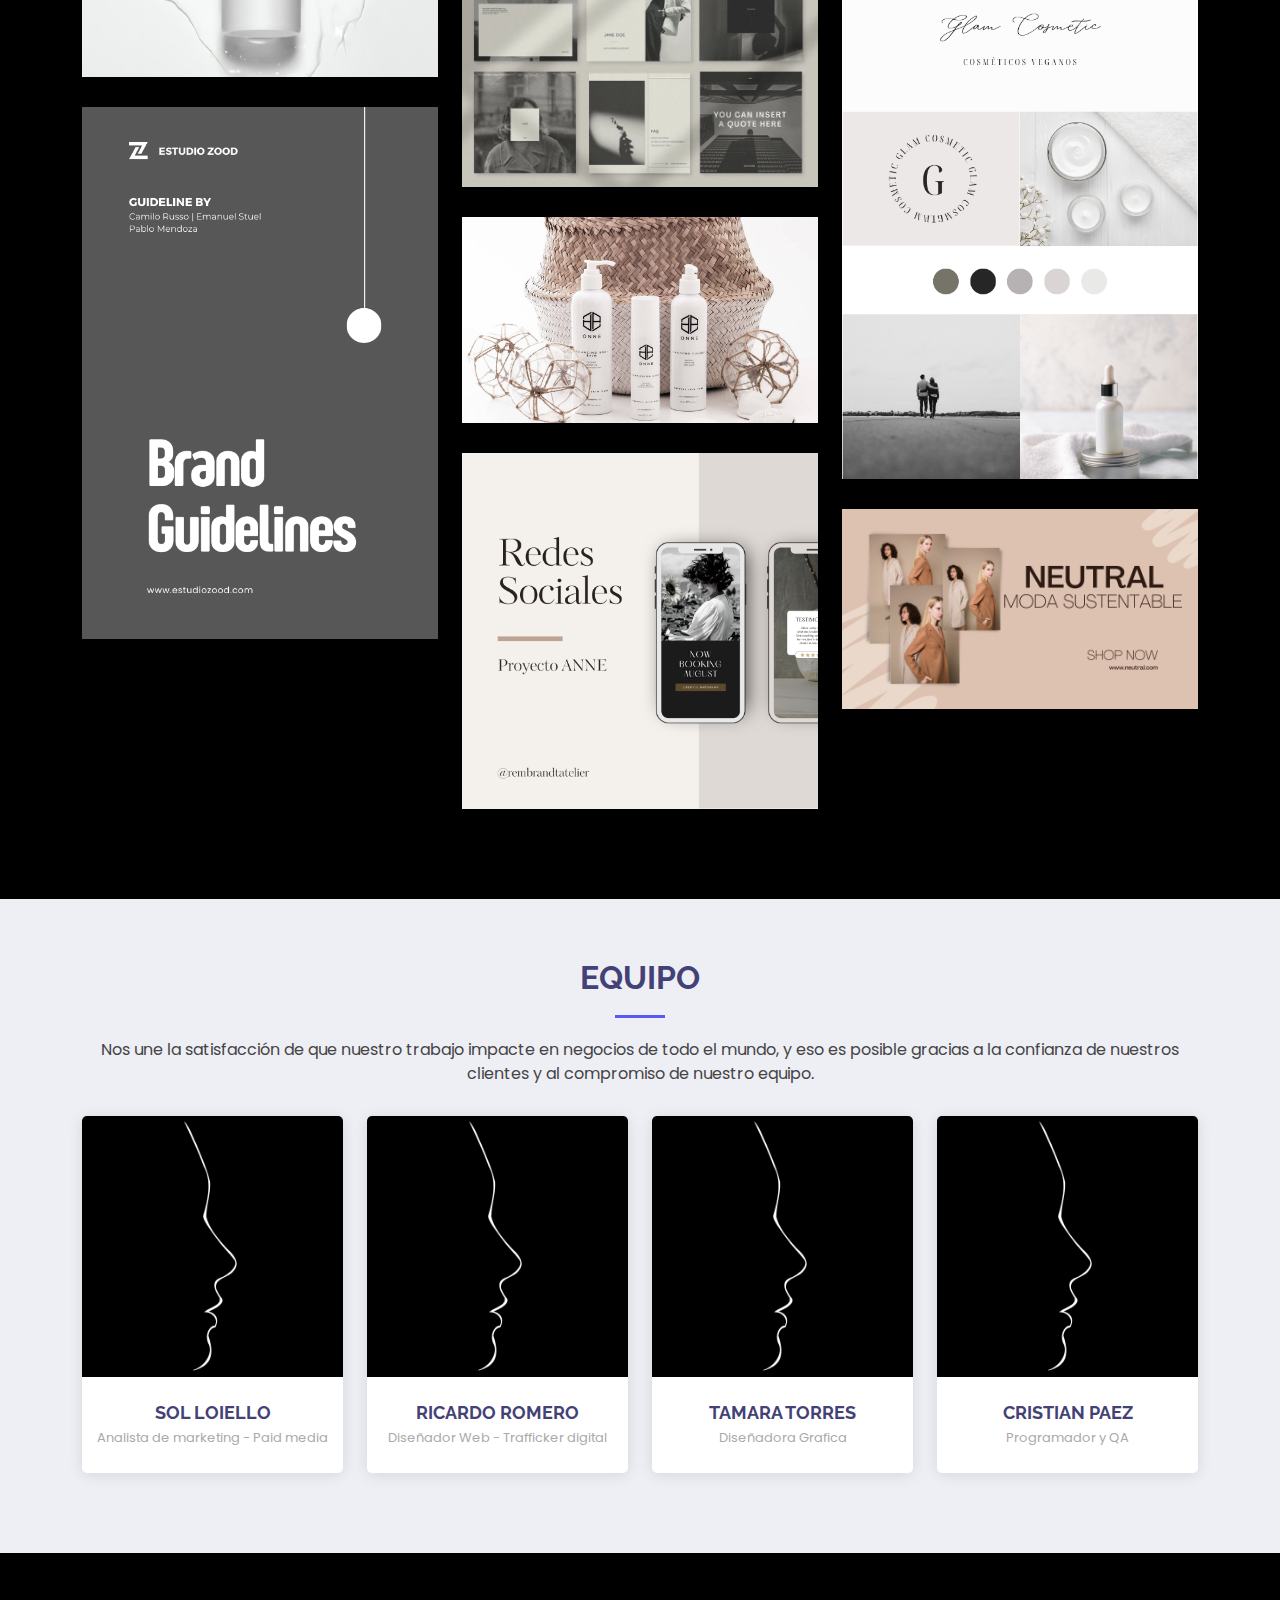
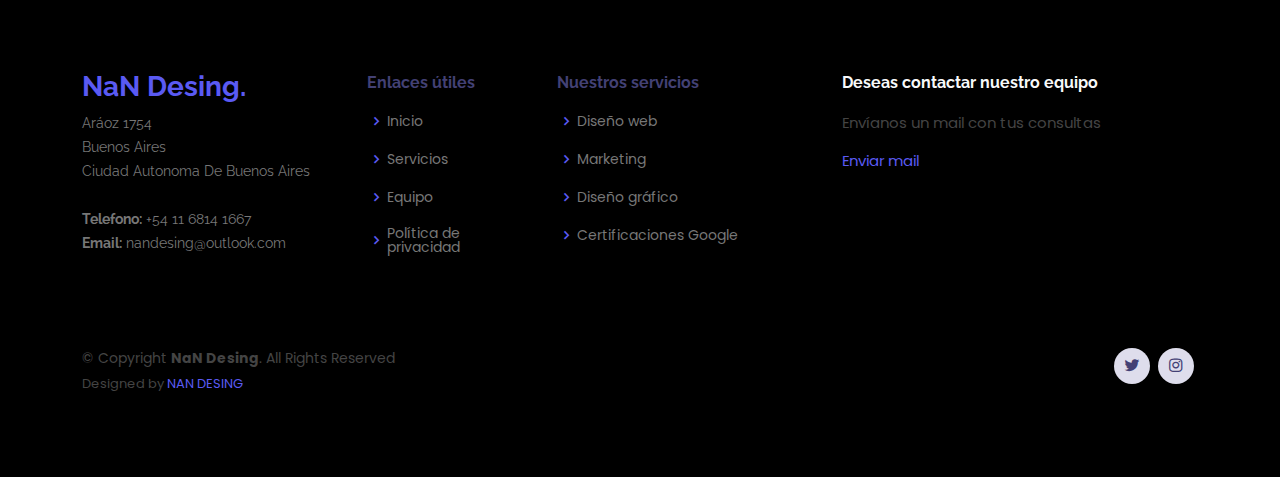
==== commit 5ee18dbe: "cambios" ====
--- a/index.html
+++ b/index.html
@@ -109,7 +109,7 @@
             <ul>
               <li class="text1"><i class="ri-check-double-line "> </i>Marketing Digital y Community Manager</li>
               <li class="text1"><i class="ri-check-double-line"></i> Anuncios en Google y Facebook ads</li>
-              <li class="text1"><i class="ri-check-double-line"></i> Diseño Web, E-commerce, Hosting y Newsletter, </li>
+              <li class="text1"><i class="ri-check-double-line"></i> Diseño Web, E-commerce, Hosting y Newsletter </li>
             </ul>
             <p class="text-light">Las empresas nos contratan por los resultados
               Conectamos marcas con sus clientes con experiencias específicas, altamente relevantes y personalizadas. Estamos dirigidos por la audiencia y basados en datos.</p>  
@@ -530,7 +530,8 @@
               <li><i class="bx bx-chevron-right"></i> <a href="services">Diseño web</a></li>
               <li><i class="bx bx-chevron-right"></i> <a href="services">Marketing</a></li>
               <li><i class="bx bx-chevron-right"></i> <a href="services">Diseño gráfico</a></li>
-              <li><i class="bx bx-chevron-right"></i> <a href="#">Certificaciones Google </a></li>
+              <li><i class="bx bx-chevron-right"></i> <a href="https://skillshop.credential.net/4dce4a56-4271-4da4-829b-ed868bd2ba0b">Certificaciones Google </a></li>
+              
             </ul>
           </div>
 
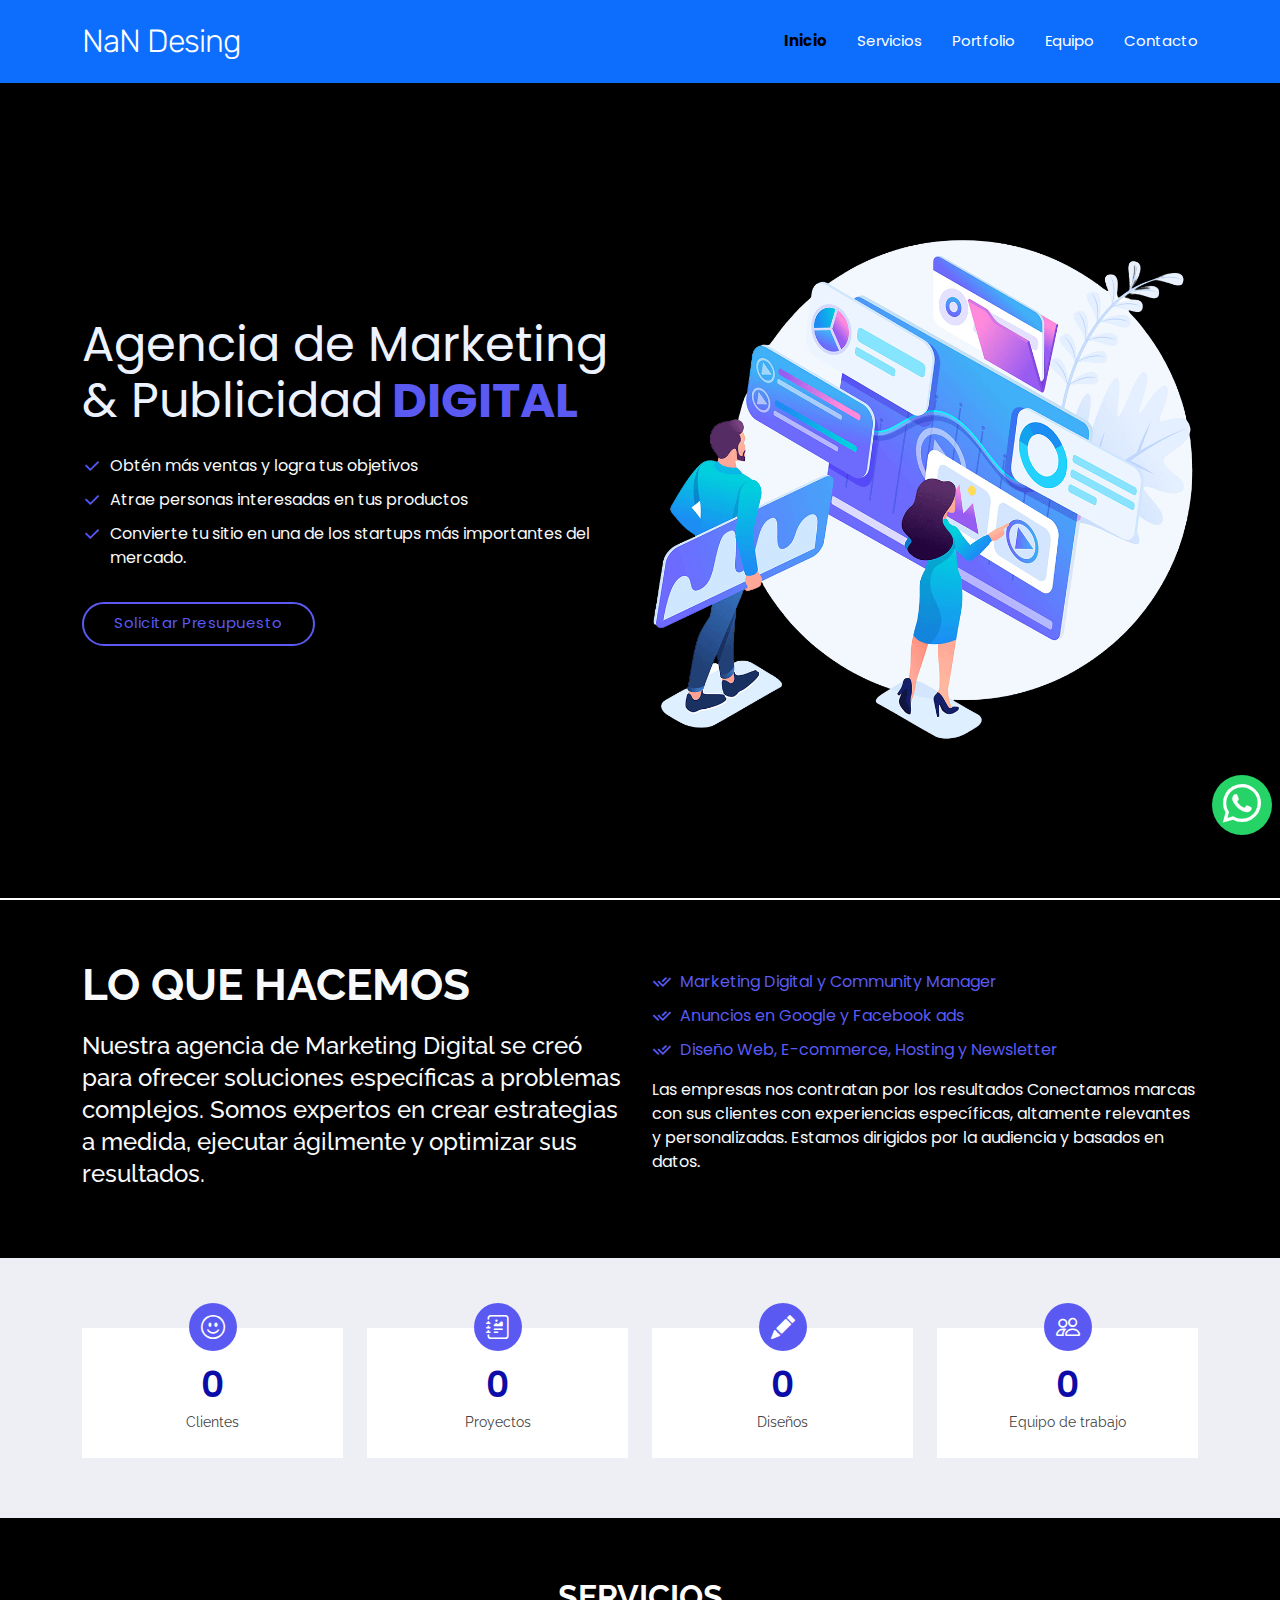
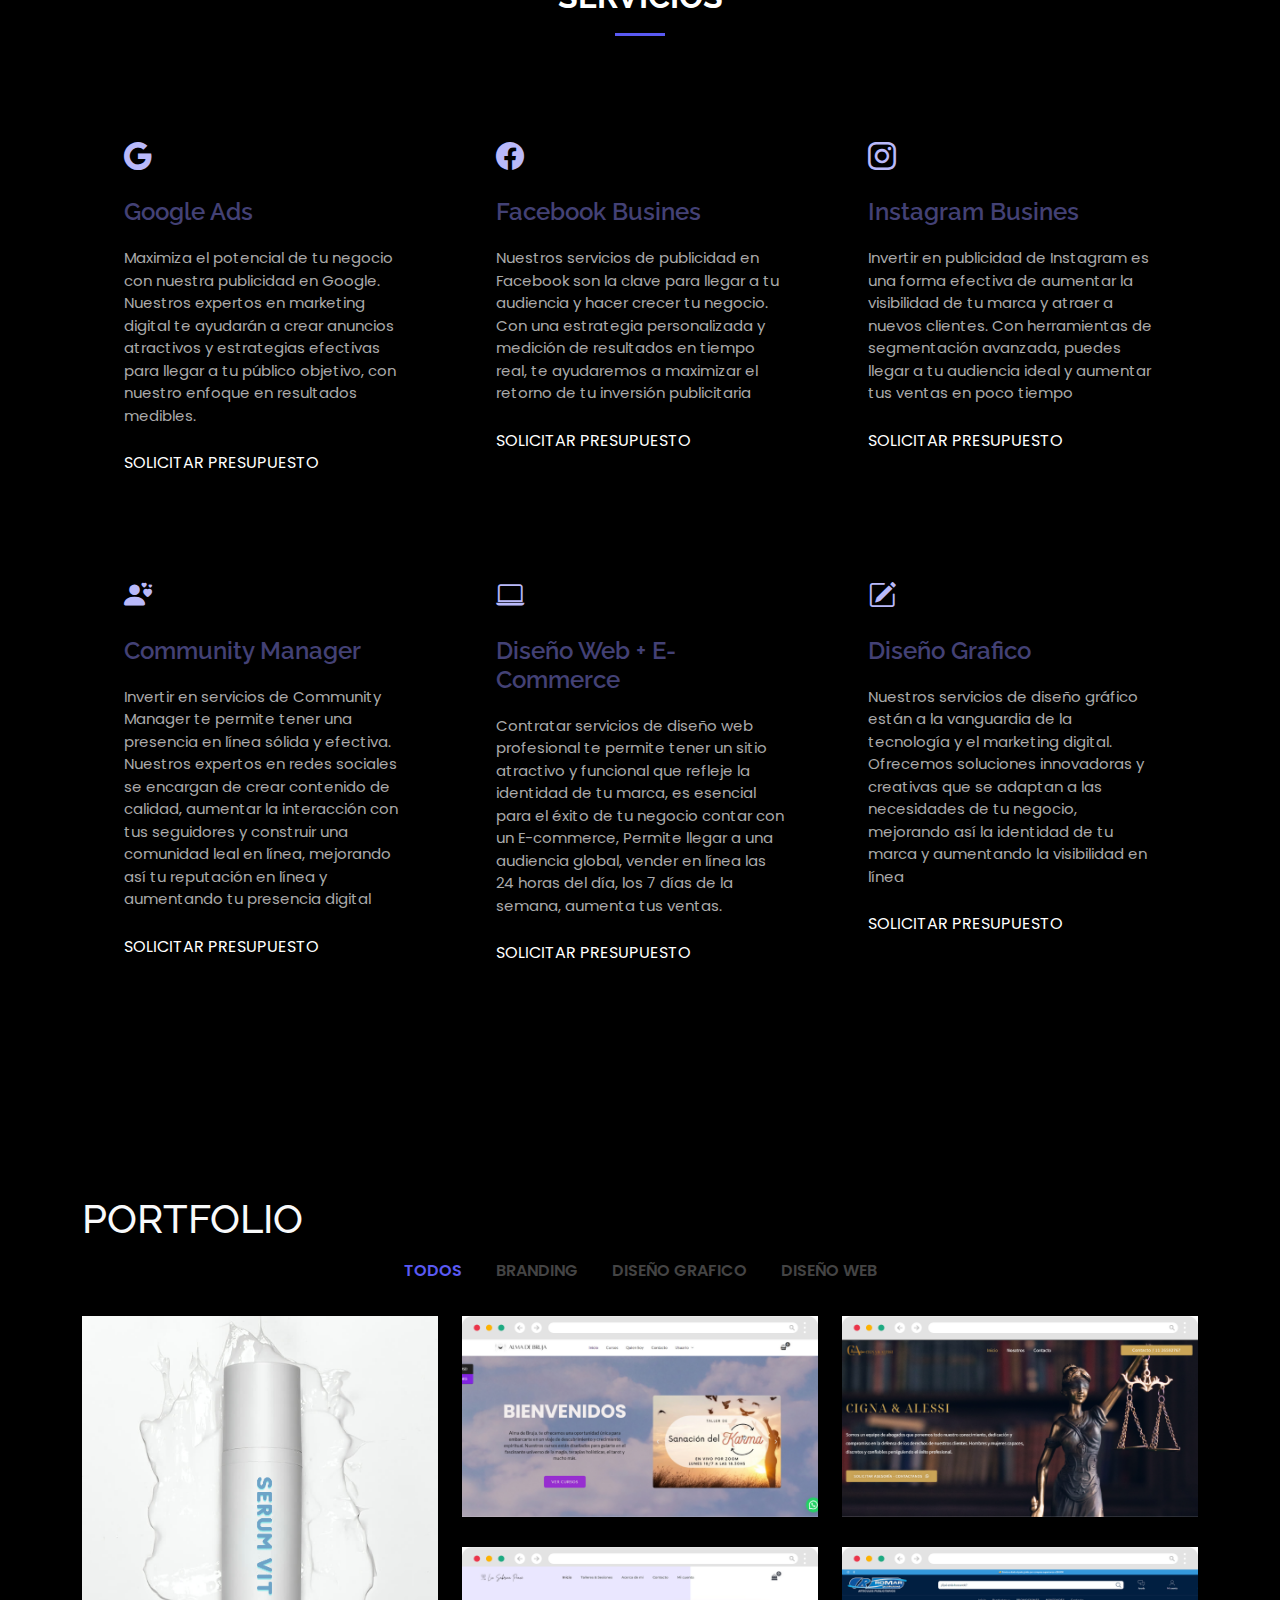
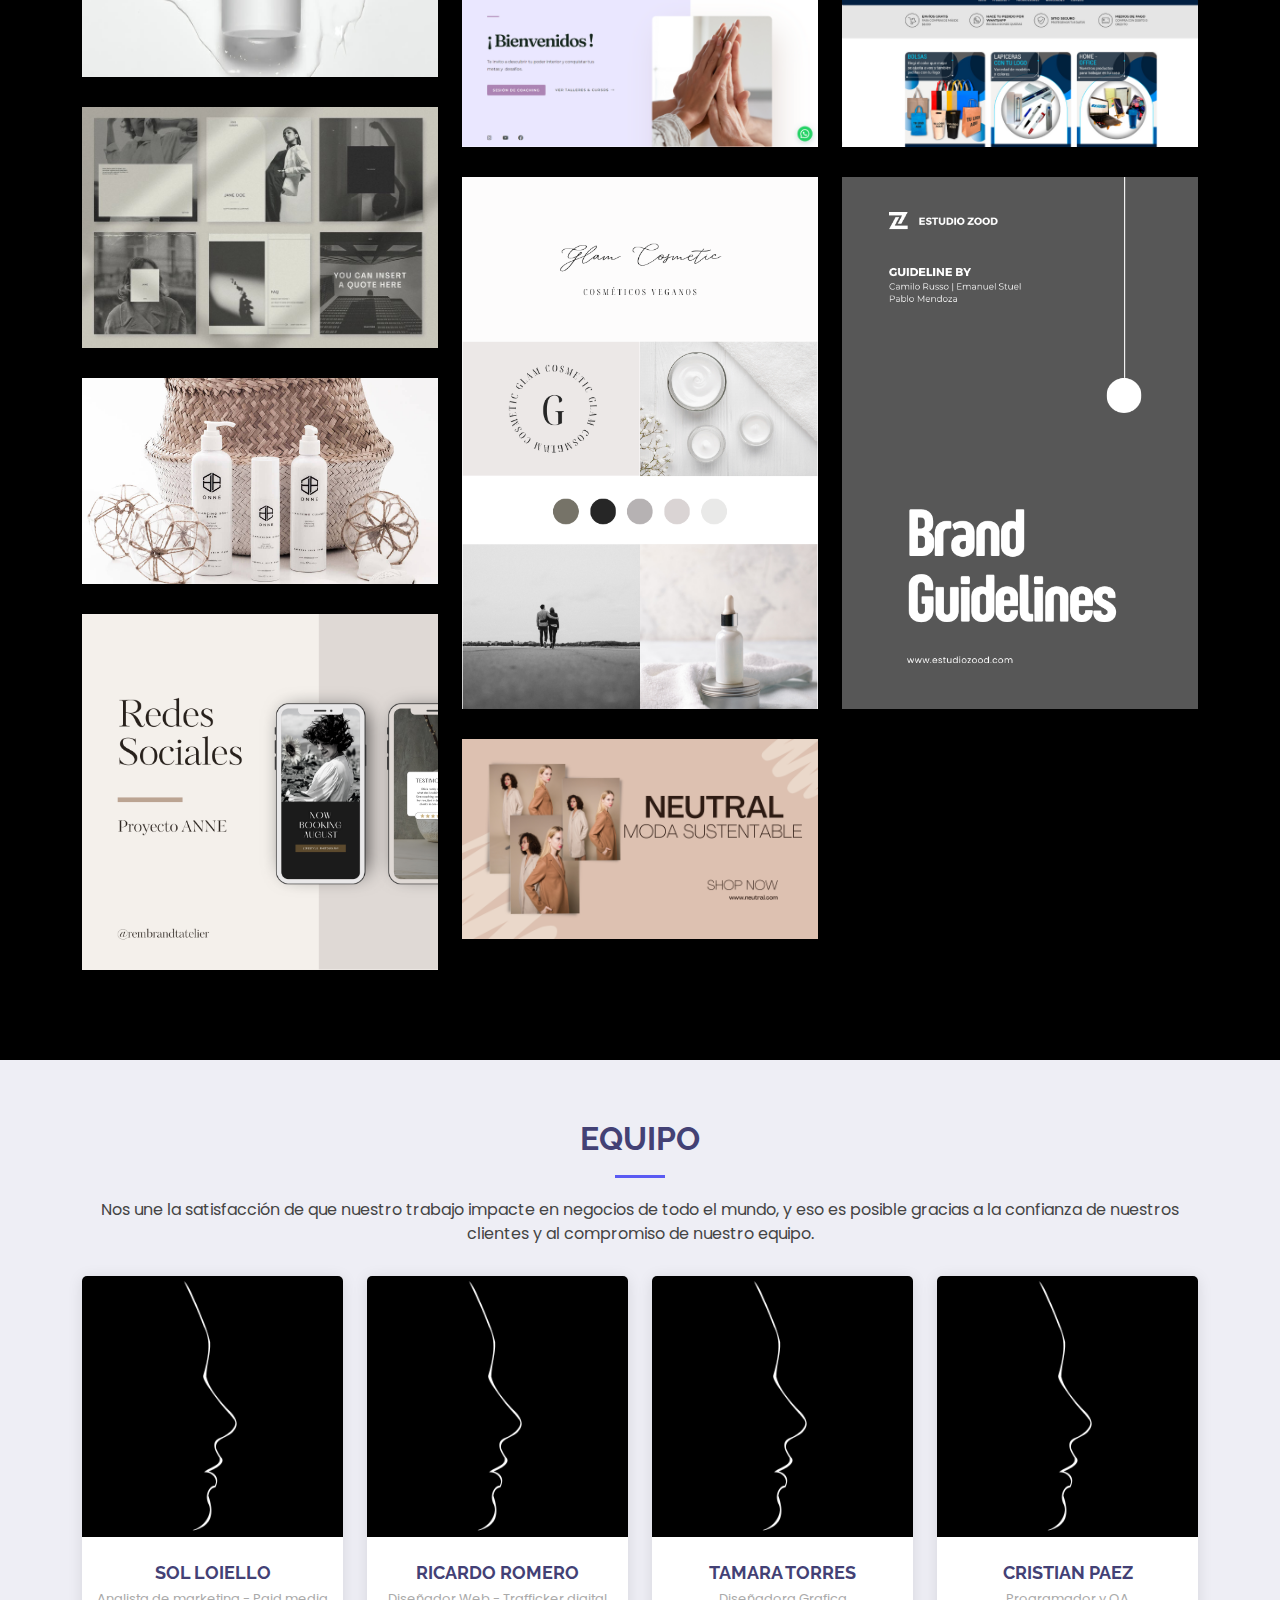
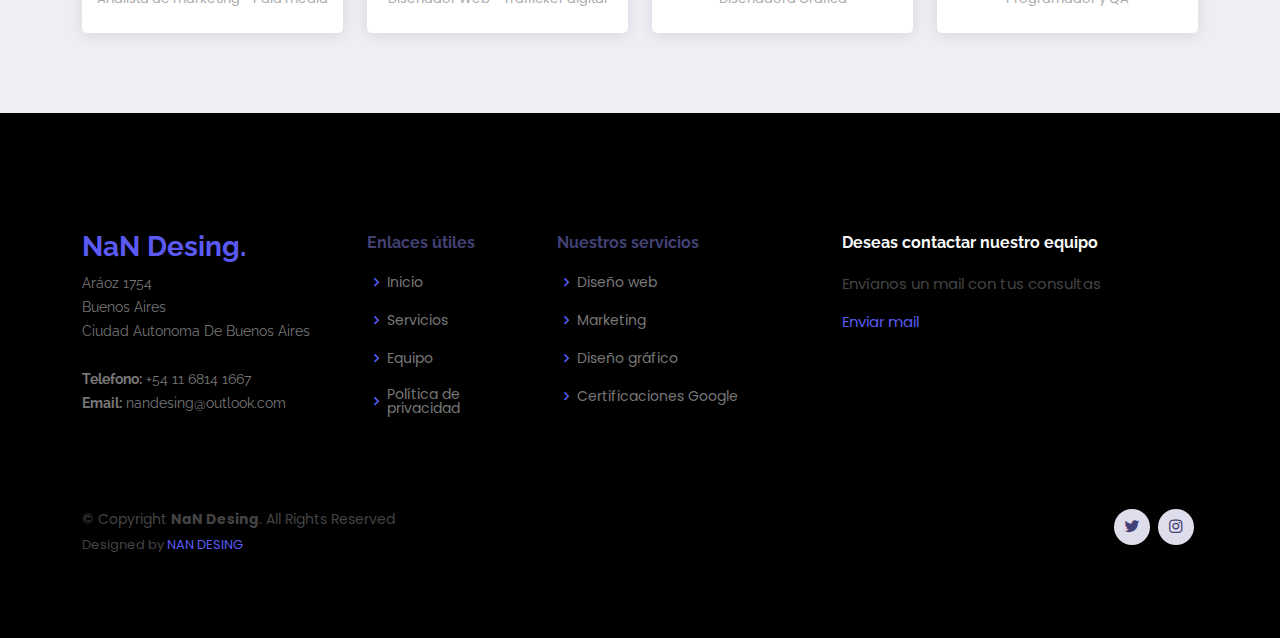
==== commit 293d105a: "cambios porfolio" ====
--- a/index.html
+++ b/index.html
@@ -248,10 +248,10 @@
         <div class="row">
           <div class="col-lg-12 d-flex justify-content-center">
             <ul id="portfolio-flters">
-              <li data-filter="*" class="filter-active">All</li>
+              <li data-filter="*" class="filter-active">Todos</li>
               <li data-filter=".filter-app">Branding</li>
-              <li data-filter=".filter-card">Diseño</li>
-              <li data-filter=".filter-web">Web</li>
+              <li data-filter=".filter-card">Diseño Grafico</li>
+              <li data-filter=".filter-web">Diseño Web</li>
             </ul>
           </div>
         </div>
@@ -265,7 +265,7 @@
                 <h4>Branding</h4>
                 <p>Brand</p>
                 <div class="portfolio-links">
-                  <a href="assets/img/portfolio/pool.png" data-gallery="portfolioGallery" class="portfolio-lightbox" title="App 1"><i class="bx bx-plus"></i></a>
+                  <a href="assets/img/portfolio/pool.png" data-gallery="portfolioGallery" class="portfolio-lightbox" title=""><i class="bx bx-plus"></i></a>
                 </div>
               </div>
             </div>
@@ -273,12 +273,12 @@
 
           <div class="col-lg-4 col-md-6 portfolio-item filter-web">
             <div class="portfolio-wrap">
-              <img src="assets/img/portfolio/4454.png" class="img-fluid" alt="">
+              <img src="assets/img/portfolio/1.png" class="img-fluid" alt="">
               <div class="portfolio-info">
                 <h4>Diseño Web</h4>
                 <p>Web</p>
                 <div class="portfolio-links">
-                  <a href="assets/img/portfolio/4454.png" data-gallery="portfolioGallery" class="portfolio-lightbox" title="Web 3"><i class="bx bx-plus"></i></a>
+                  <a href="https://almadebruja.com/">Almadebruja</a>
                 </div>
               </div>
             </div>
@@ -286,16 +286,42 @@
 
           <div class="col-lg-4 col-md-6 portfolio-item filter-web">
             <div class="portfolio-wrap">
-              <img src="assets/img/portfolio/foto24.png" class="img-fluid" alt="">
+              <img src="assets/img/portfolio/2.png" class="img-fluid" alt="">
               <div class="portfolio-info">
                 <h4>Diseño Web</h4>
-                <p>WEB</p>
-                <div class="portfolio-links">
-                  <a href="assets/img/portfolio/foto24.png" data-gallery="portfolioGallery" class="portfolio-lightbox" title="App 2"><i class="bx bx-plus"></i></a>
-                </div>
-              </div>
-            </div>
-          </div>
+                <p>Web</p>
+                <div class="portfolio-links">
+                  <a href="https://cignayalessi.com.ar/">Cigna Abogados</a>
+                </div>
+              </div>
+            </div>
+          </div>
+
+          <div class="col-lg-4 col-md-6 portfolio-item filter-web">
+            <div class="portfolio-wrap">
+              <img src="assets/img/portfolio/3.png" class="img-fluid" alt="">
+              <div class="portfolio-info">
+                <h4>Diseño Web</h4>
+                <p>Web</p>
+                <div class="portfolio-links">
+                  <a href="https://sabrinaponce.com/">Sabrina Ponce</a>
+                </div>
+              </div>
+            </div>
+          </div>
+          
+          <div class="col-lg-4 col-md-6 portfolio-item filter-web">
+            <div class="portfolio-wrap">
+              <img src="assets/img/portfolio/4.png" class="img-fluid" alt="">
+              <div class="portfolio-info">
+                <h4>Diseño Web</h4>
+                <p>Web</p>
+                <div class="portfolio-links">
+                  <a href="https://cignayalessi.com.ar/">Romar Publicidad</a>
+                </div>
+              </div>
+            </div>
+          </div>          
 
           <div class="col-lg-4 col-md-6 portfolio-item filter-card">
             <div class="portfolio-wrap">
@@ -304,8 +330,7 @@
                 <h4>Diseño</h4>
                 <p>Brand</p>
                 <div class="portfolio-links">
-                  <a href="assets/img/portfolio/img3333.jpg" data-gallery="portfolioGallery" class="portfolio-lightbox" title="Card 2"><i class="bx bx-plus"></i></a>
-                  
+                  <a href="assets/img/portfolio/img3333.jpg" data-gallery="portfolioGallery" class="portfolio-lightbox" title="Neutral"><i class="bx bx-plus"></i></a>
                 </div>
               </div>
             </div>
@@ -318,7 +343,7 @@
                 <h4>Diseño</h4>
                 <p>DSING</p>
                 <div class="portfolio-links">
-                  <a href="assets/img/portfolio/Glam Cosmetic.png" data-gallery="portfolioGallery" class="portfolio-lightbox" title="Web 2"><i class="bx bx-plus"></i></a>
+                  <a href="assets/img/portfolio/Glam Cosmetic.png" data-gallery="portfolioGallery" class="portfolio-lightbox" title=""><i class="bx bx-plus"></i></a>
                  
                 </div>
               </div>
@@ -332,7 +357,7 @@
                 <h4>Branding</h4>
                 <p>Brand</p>
                 <div class="portfolio-links">
-                  <a href="assets/img/portfolio/Glam Cosmetic (1).png" data-gallery="portfolioGallery" class="portfolio-lightbox" title="App 3"><i class="bx bx-plus"></i></a>
+                  <a href="assets/img/portfolio/Glam Cosmetic (1).png" data-gallery="portfolioGallery" class="portfolio-lightbox" title=""><i class="bx bx-plus"></i></a>
                   
                 </div>
               </div>
@@ -346,7 +371,7 @@
                 <h4>Branding</h4>
                 <p>Brand</p>
                 <div class="portfolio-links">
-                  <a href="assets/img/portfolio/portfolio-details-1.jpg" data-gallery="portfolioGallery" class="portfolio-lightbox" title="Card 1"><i class="bx bx-plus"></i></a>
+                  <a href="assets/img/portfolio/portfolio-details-1.jpg" data-gallery="portfolioGallery" class="portfolio-lightbox" title=""><i class="bx bx-plus"></i></a>
                   
                 </div>
               </div>
@@ -360,7 +385,7 @@
                 <h4>Diseño</h4>
                 <p>DSING</p>
                 <div class="portfolio-links">
-                  <a href="assets/img/portfolio/portfolio-8.png" data-gallery="portfolioGallery" class="portfolio-lightbox" title="Card 3"><i class="bx bx-plus"></i></a>
+                  <a href="assets/img/portfolio/portfolio-8.png" data-gallery="portfolioGallery" class="portfolio-lightbox" title=""><i class="bx bx-plus"></i></a>
                   
                 </div>
               </div>
@@ -374,7 +399,7 @@
                 <h4>Diseño Web</h4>
                 <p>Web</p>
                 <div class="portfolio-links">
-                  <a href="assets/img/portfolio/Gimnasio Astreus (2).png" data-gallery="portfolioGallery" class="portfolio-lightbox" title="Web 3"><i class="bx bx-plus"></i></a>
+                  <a href="assets/img/portfolio/Gimnasio Astreus (2).png" data-gallery="portfolioGallery" class="portfolio-lightbox" title=""><i class="bx bx-plus"></i></a>
                  
                 </div>
               </div>
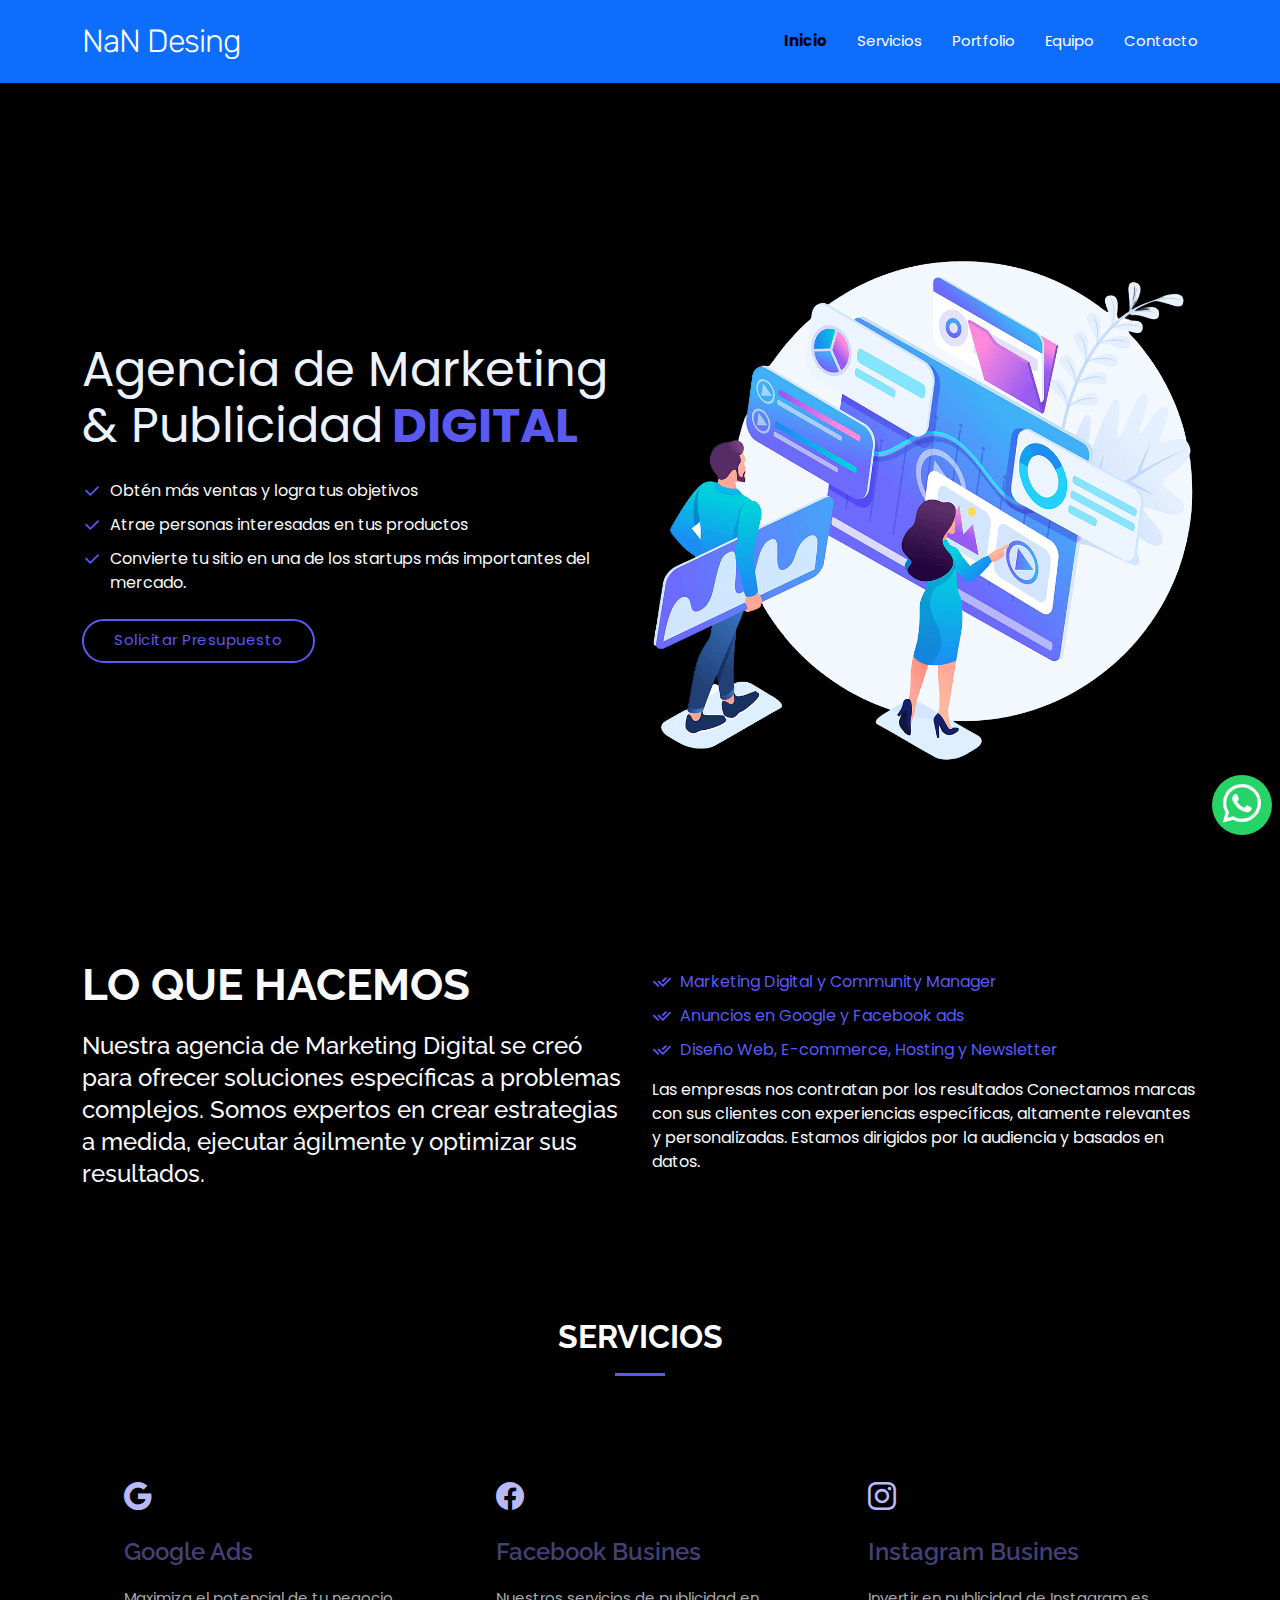
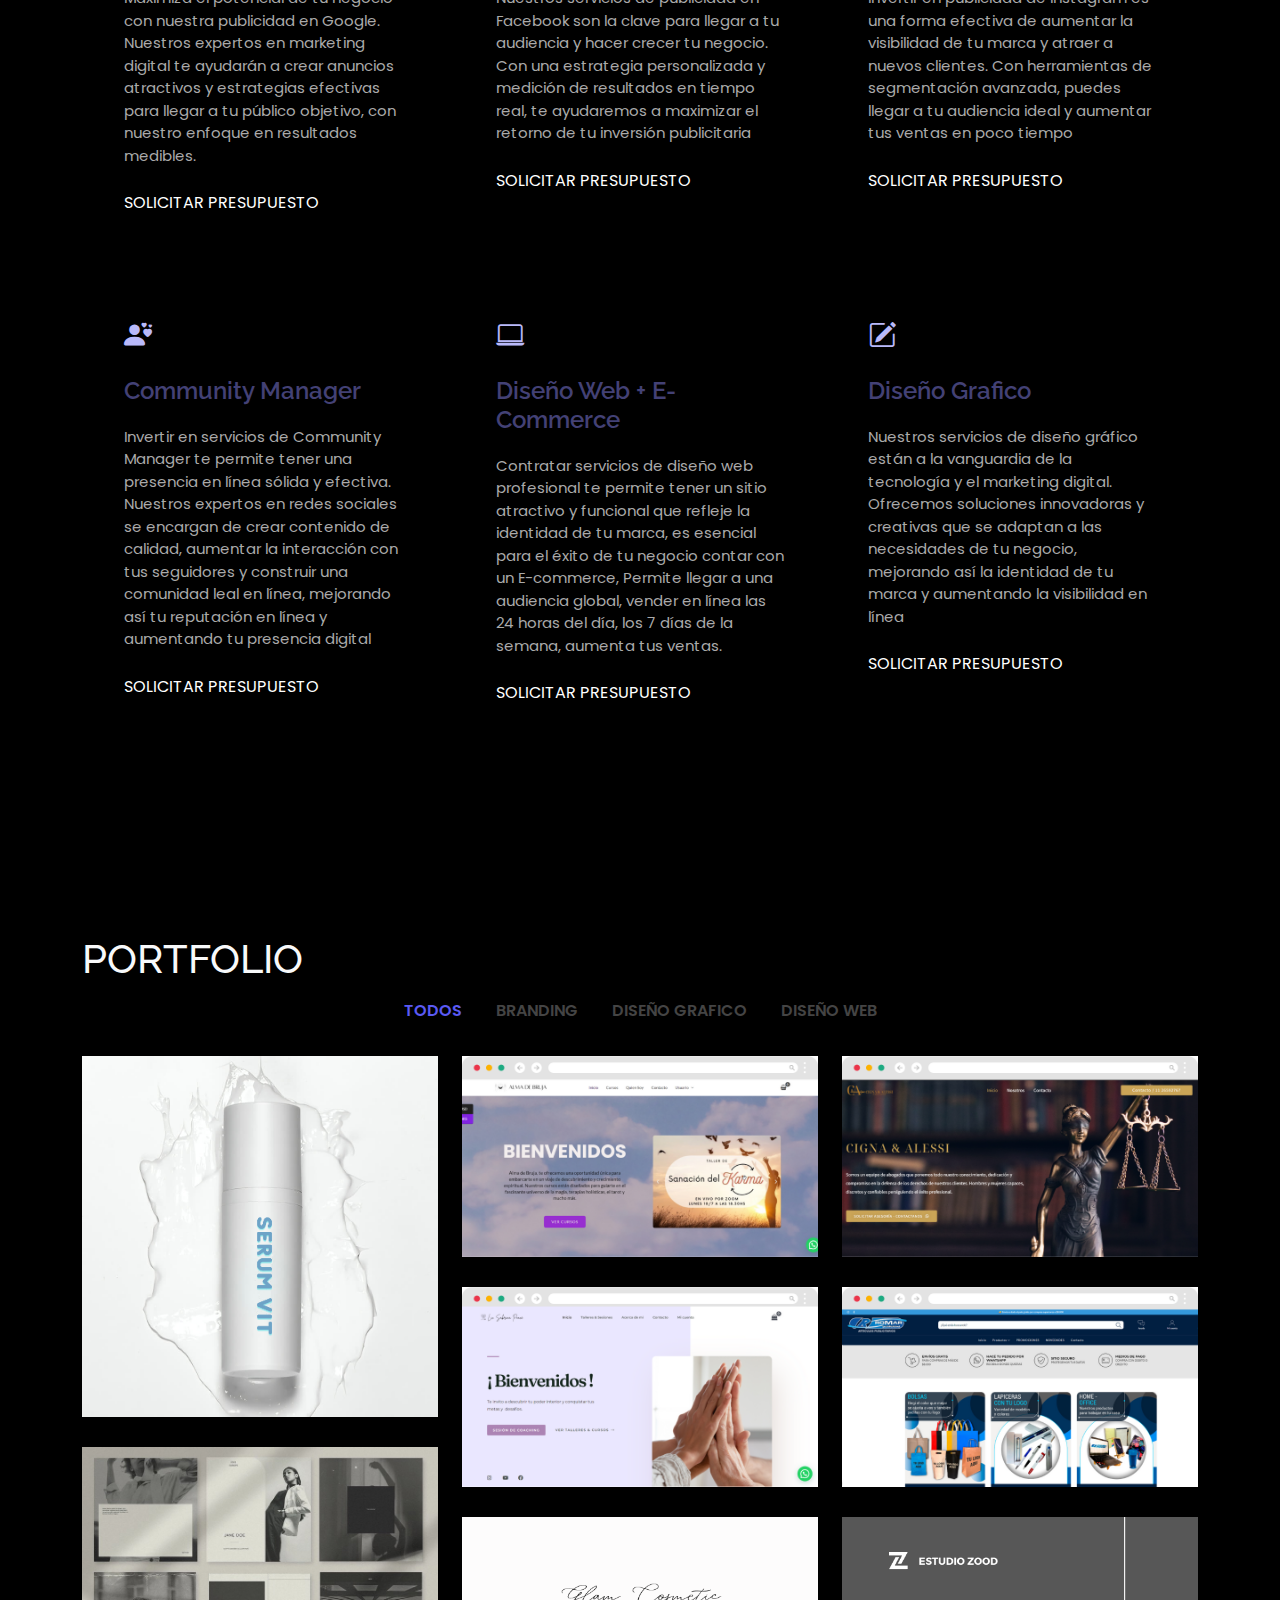
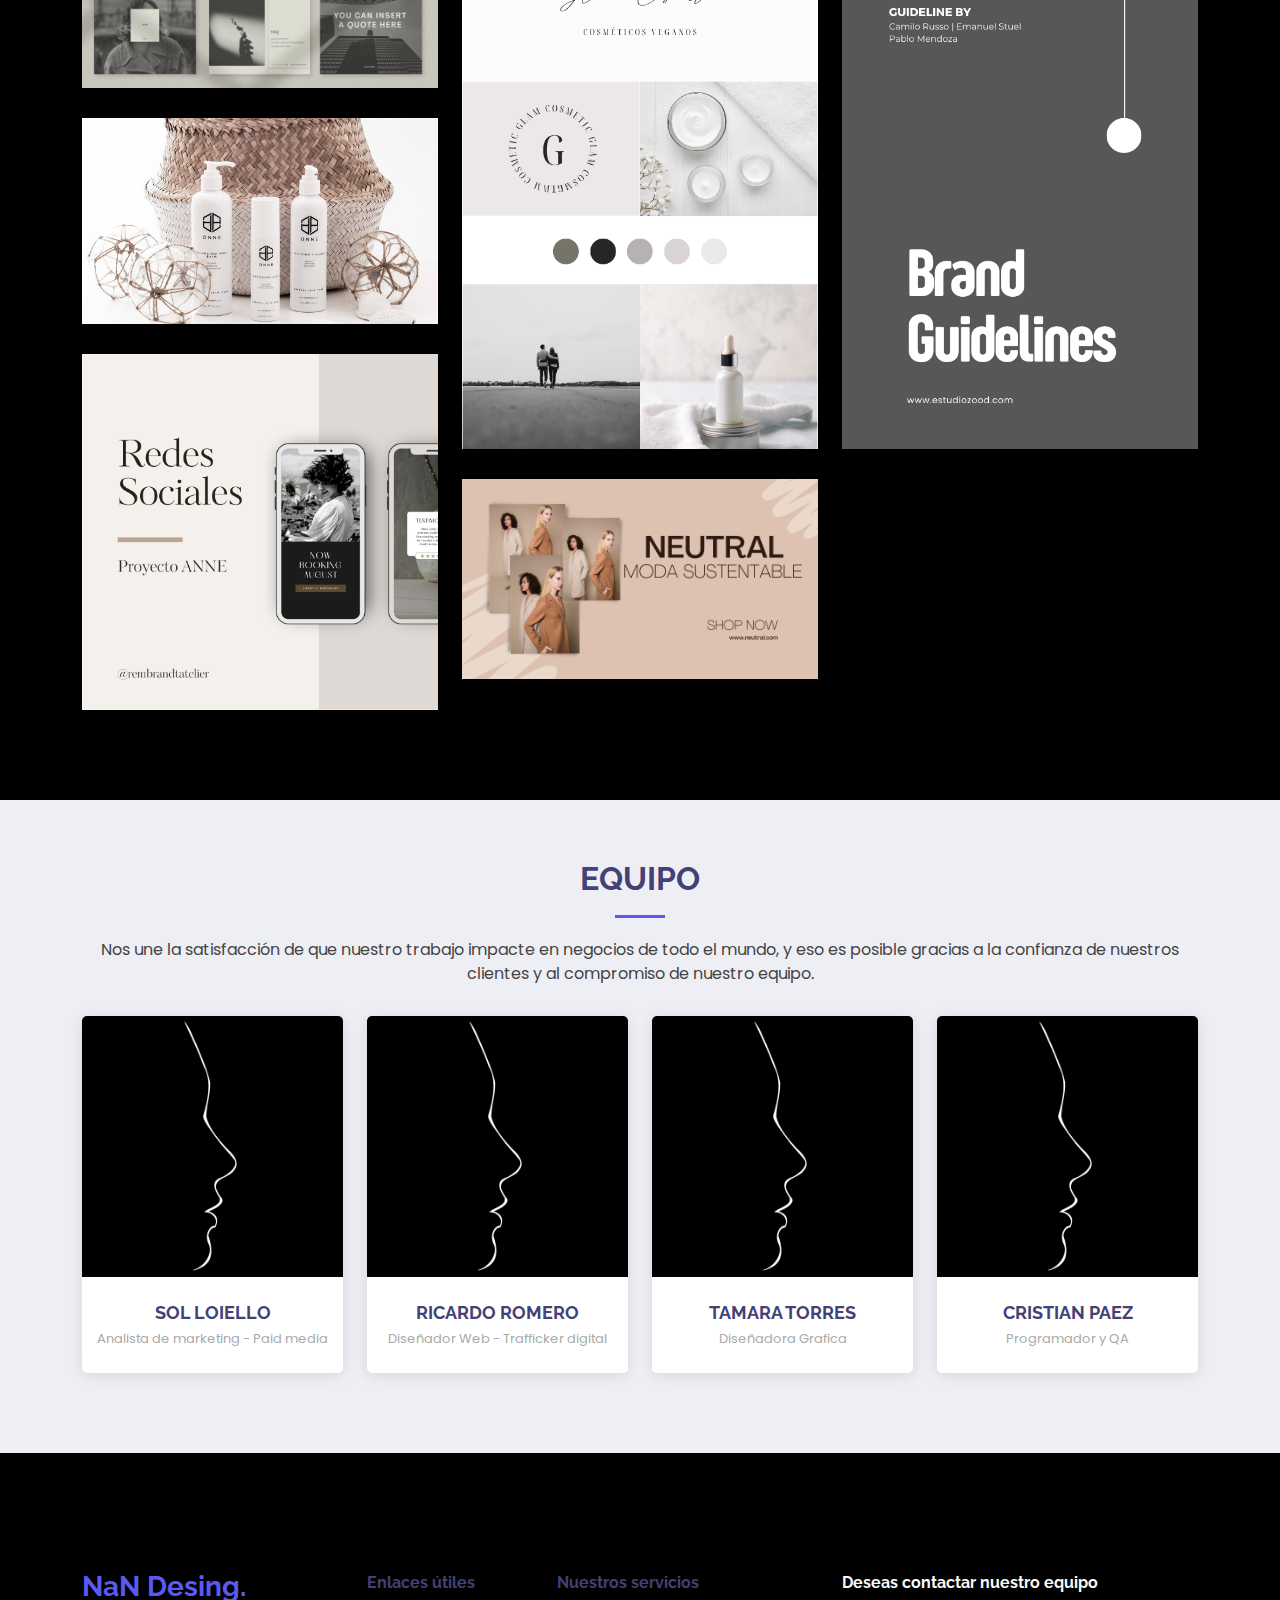
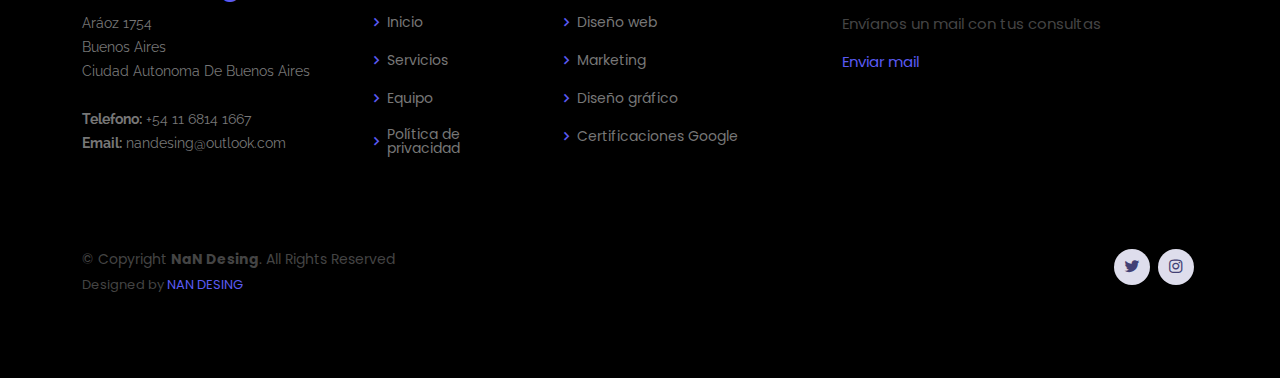
==== commit a4a06a1a: "cambios wsp" ====
--- a/index.html
+++ b/index.html
@@ -11,7 +11,7 @@
 
   <!-- Favicons -->
   <link href="assets/img/NaN (100 × 100 px).png" rel="icon">
-  <link href="assets/img/apple-touch-icon.png" rel="apple-touch-icon">
+  <link href="assets/img/NaN (100 × 100 px).png" rel="Nan">
  
 
   <!-- Google Fonts -->
@@ -82,8 +82,8 @@
             <li class="text-light"><i class="ri-check-line"></i> Convierte tu sitio en una de los startups más importantes del mercado. 
             </li>
           </ul>
-          <div class="mt-3">            
-            <a href="https://wa.link/ziccb3" class="btn-get-quote">Solicitar Presupuesto</a>
+          <div class="mt-2">            
+            <a href="https://wa.link/ziccb3" class="btn-get-quote">Solicitar Presupuesto</a><br>
           </div>
         </div>
         <div class="col-lg-6 order-1 order-lg-2 hero-img">
@@ -121,48 +121,7 @@
     <!-- ======= Why Us Section ======= -->
     
 
-    <!-- ======= Counts Section ======= -->
-    <section id="counts" class="counts section-bg">
-      <div class="container">
-
-        <div class="row">
-
-          <div class="col-lg-3 col-md-6">
-            <div class="count-box">
-              <i class="bi bi-emoji-smile"></i>
-              <span data-purecounter-start="0" data-purecounter-end="232" data-purecounter-duration="1" class="purecounter"></span>
-              <p>Clientes </p>
-            </div>
-          </div>
-
-          <div class="col-lg-3 col-md-6 mt-5 mt-md-0">
-            <div class="count-box">
-              <i class="bi bi-journal-richtext"></i>
-              <span data-purecounter-start="0" data-purecounter-end="521" data-purecounter-duration="1" class="purecounter"></span>
-              <p>Proyectos</p>
-            </div>
-          </div>
-
-          <div class="col-lg-3 col-md-6 mt-5 mt-lg-0">
-            <div class="count-box">
-              <i class="bi bi-pencil-fill"></i>
-              <span data-purecounter-start="0" data-purecounter-end="1463" data-purecounter-duration="1" class="purecounter"></span>
-              <p>Diseños</p>
-            </div>
-          </div>
-
-          <div class="col-lg-3 col-md-6 mt-5 mt-lg-0">
-            <div class="count-box">
-              <i class="bi bi-people"></i>
-              <span data-purecounter-start="0" data-purecounter-end="7" data-purecounter-duration="1" class="purecounter"></span>
-              <p>Equipo de trabajo </p>
-            </div>
-          </div>
-
-        </div>
-
-      </div>
-    </section><!-- End Counts Section -->
+    
 
     <!-- ======= Services Section ======= -->
     <section id="services" class="services">
@@ -500,7 +459,7 @@
 
    <!-- ======= Boton de wsp ======= -->
     <div>
-      <a href="https://wa.link/ziccb3" class="btn-wsp" target="blank"><i class="bi bi-whatsapp"></i> </a>
+      <a href="https://walink.co/c4fb53" class="btn-wsp" target="blank"><i class="bi bi-whatsapp"></i> </a>
     </div>
 
 
--- a/assets/css/style.css
+++ b/assets/css/style.css
@@ -375,12 +375,11 @@
 #hero {
   width: 100%;
   height: 100vh;
-  background: "#191825";
-  border-bottom: 2px solid white;
+  background: "#191825"; 
 }
 
 #hero .container {
-  padding-top: 80px;
+  padding-top: 120px;
 }
 
 #hero h1 {
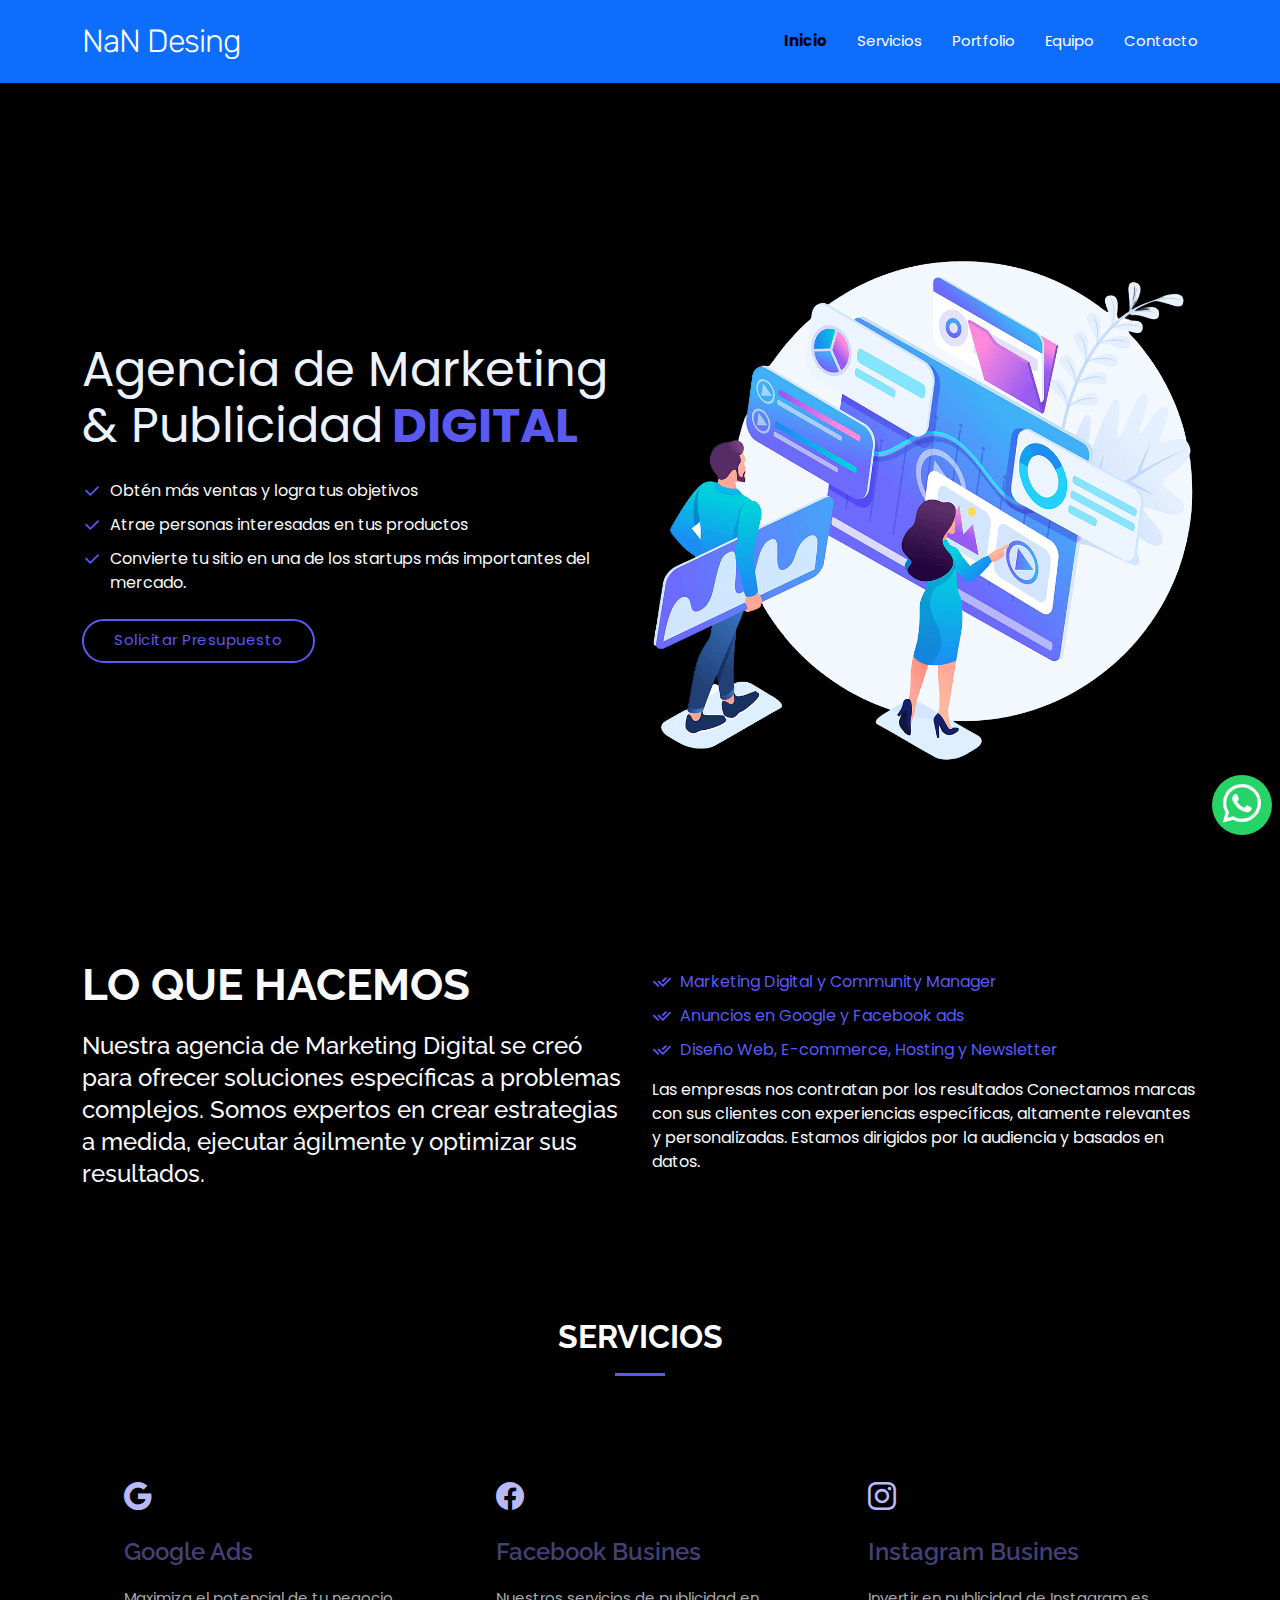
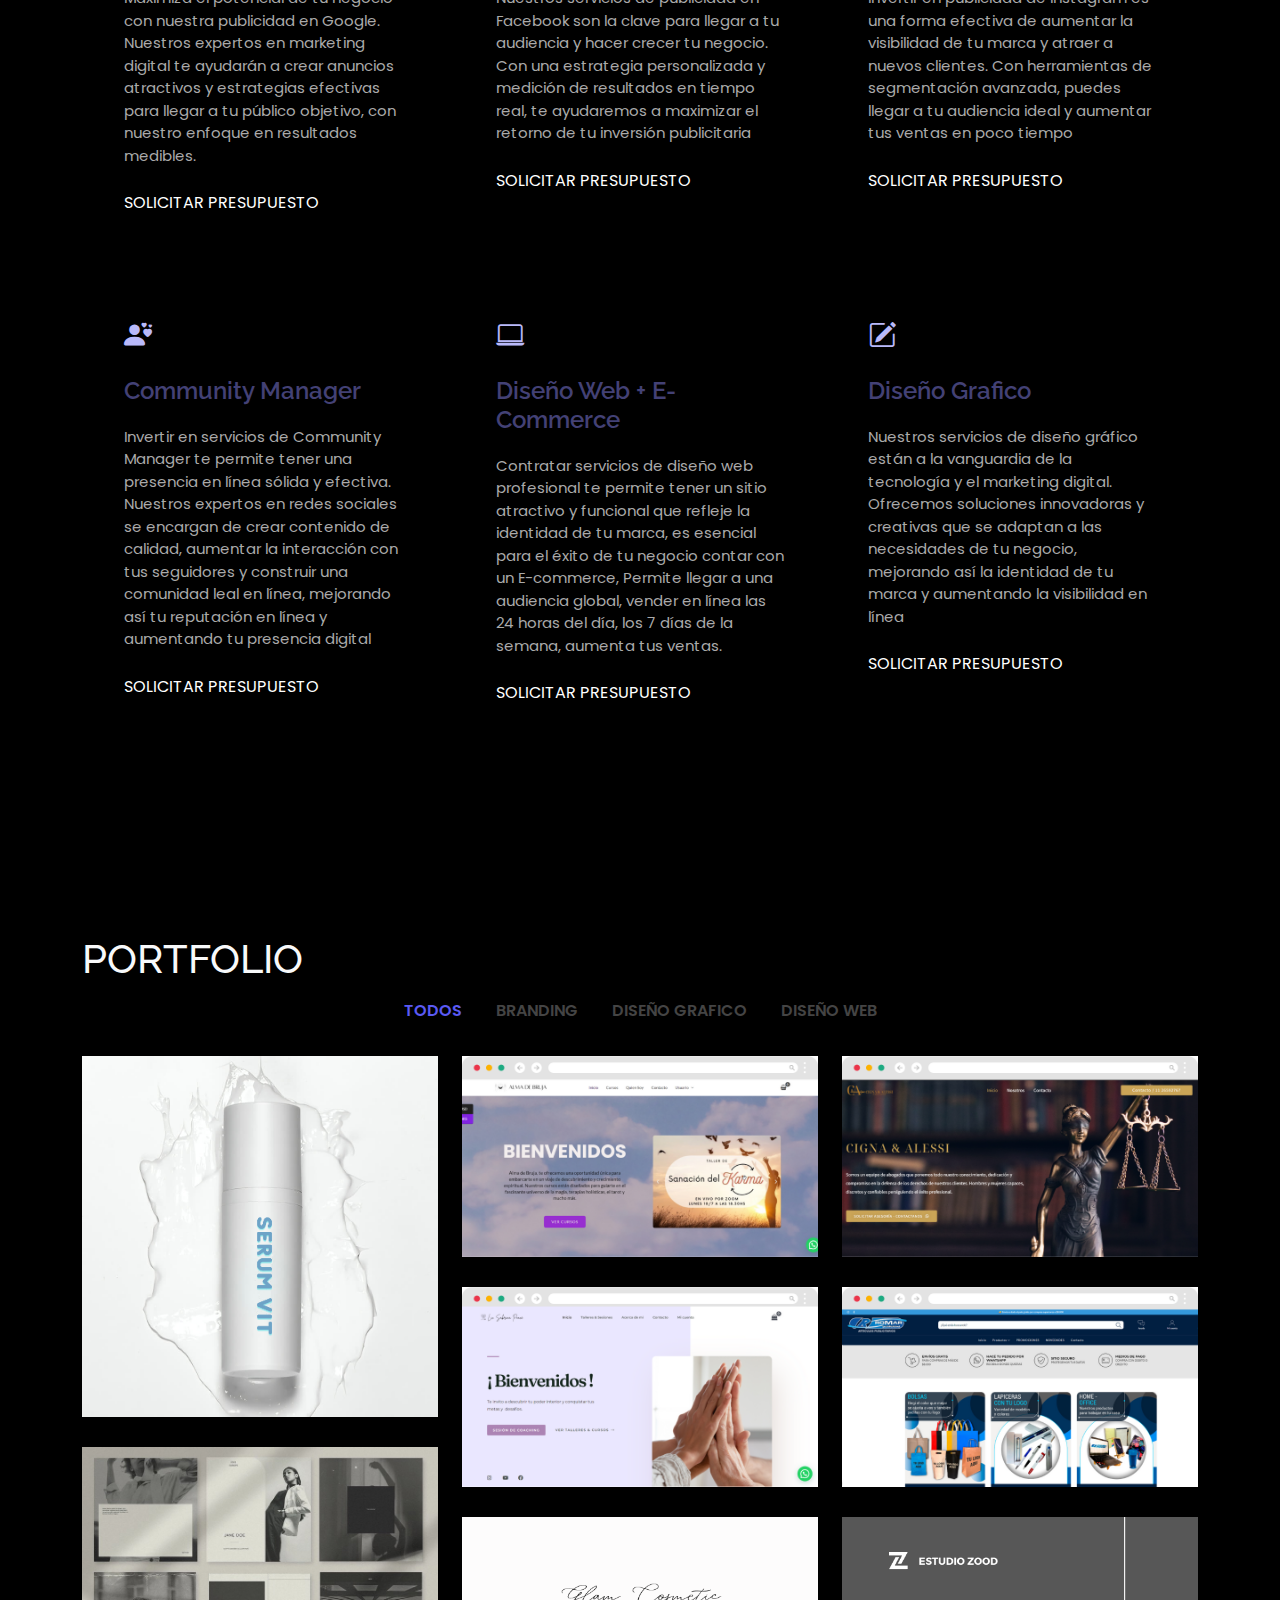
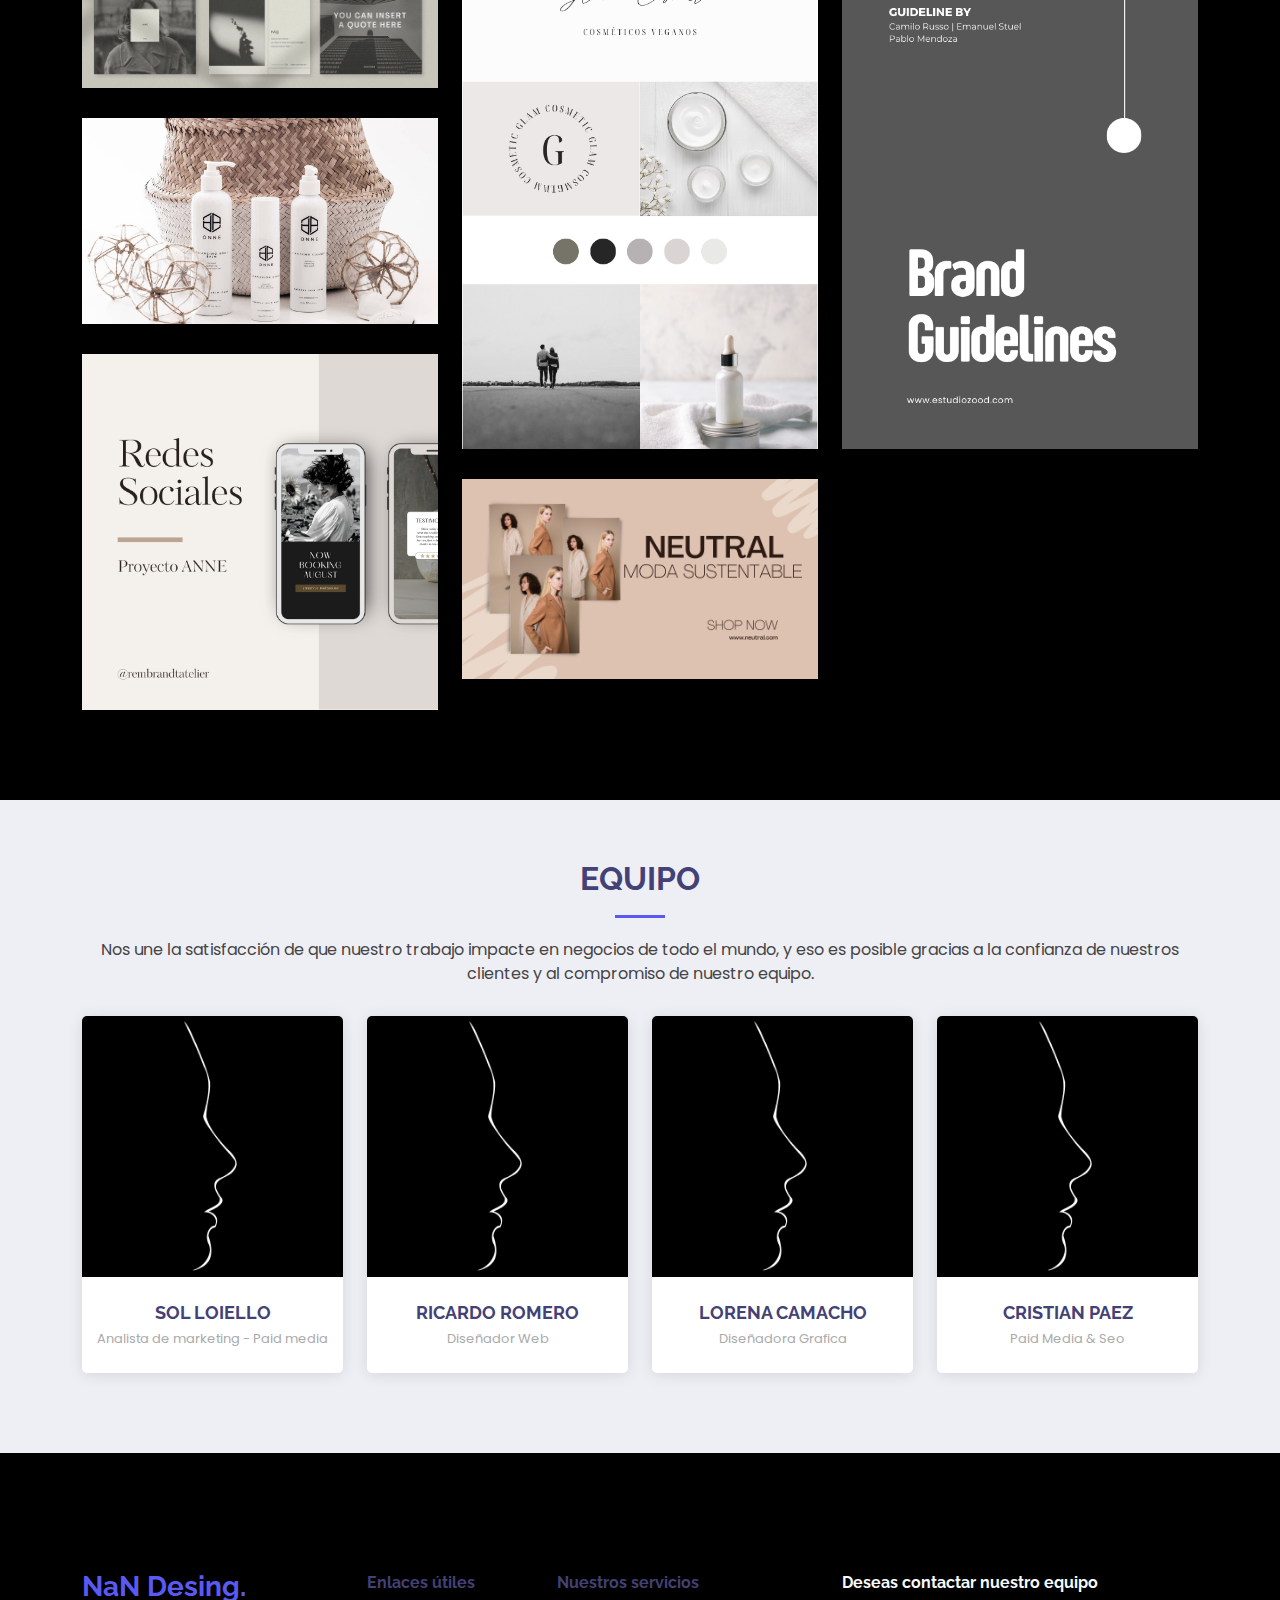
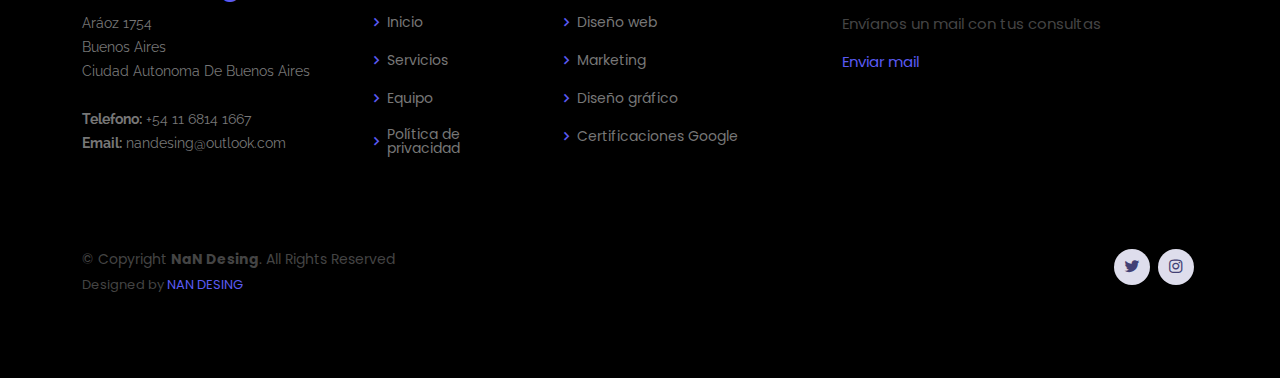
==== commit 4919c4ab: "cambios texto" ====
--- a/index.html
+++ b/index.html
@@ -372,7 +372,7 @@
 
     <!-- ======= Team Section ======= -->
     <section id="team" class="team section-bg">
-      <div class="container">
+      <div class="container align-items-center">
 
         <div class="section-title">
           <h2>EQUIPO</h2>
@@ -410,7 +410,7 @@
               </div>
               <div class="member-info">
                 <h4>RICARDO ROMERO</h4>
-                <span>Diseñador Web - Trafficker digital</span>
+                <span>Diseñador Web </span>
               </div>
             </div>
           </div>
@@ -421,12 +421,12 @@
                 <img src="assets/img/team/img - 1.png" class="img-fluid" alt="">
                 <div class="social">
                   <a href=""><i class="bi bi-linkedin"></i></a>
-                  
+          
                   <a href="https://www.instagram.com/ricardo.me89/"><i class="bi bi-instagram"></i></a>  
                 </div>
               </div>
               <div class="member-info">
-                <h4>TAMARA TORRES</h4>
+                <h4>LORENA CAMACHO</h4>
                 <span>Diseñadora Grafica</span>
               </div>
             </div>
@@ -444,7 +444,7 @@
               </div>
               <div class="member-info">
                 <h4>CRISTIAN PAEZ</h4>
-                <span>Programador y QA</span>
+                <span>Paid Media & Seo </span>
               </div>
             </div>
           </div>
@@ -522,7 +522,7 @@
           <div class="col-lg-4 col-md-6 footer-newsletter">
             <h4 class="text-light">Deseas contactar nuestro equipo</h4>
             <p>Envíanos un mail con tus consultas </p>
-            <a href="mailto:nandesing@outlook.com">Enviar mail</a>
+            <a href="mailto:nanestudio.ar@gmail.com">Enviar mail</a>
           
            
           </div>
